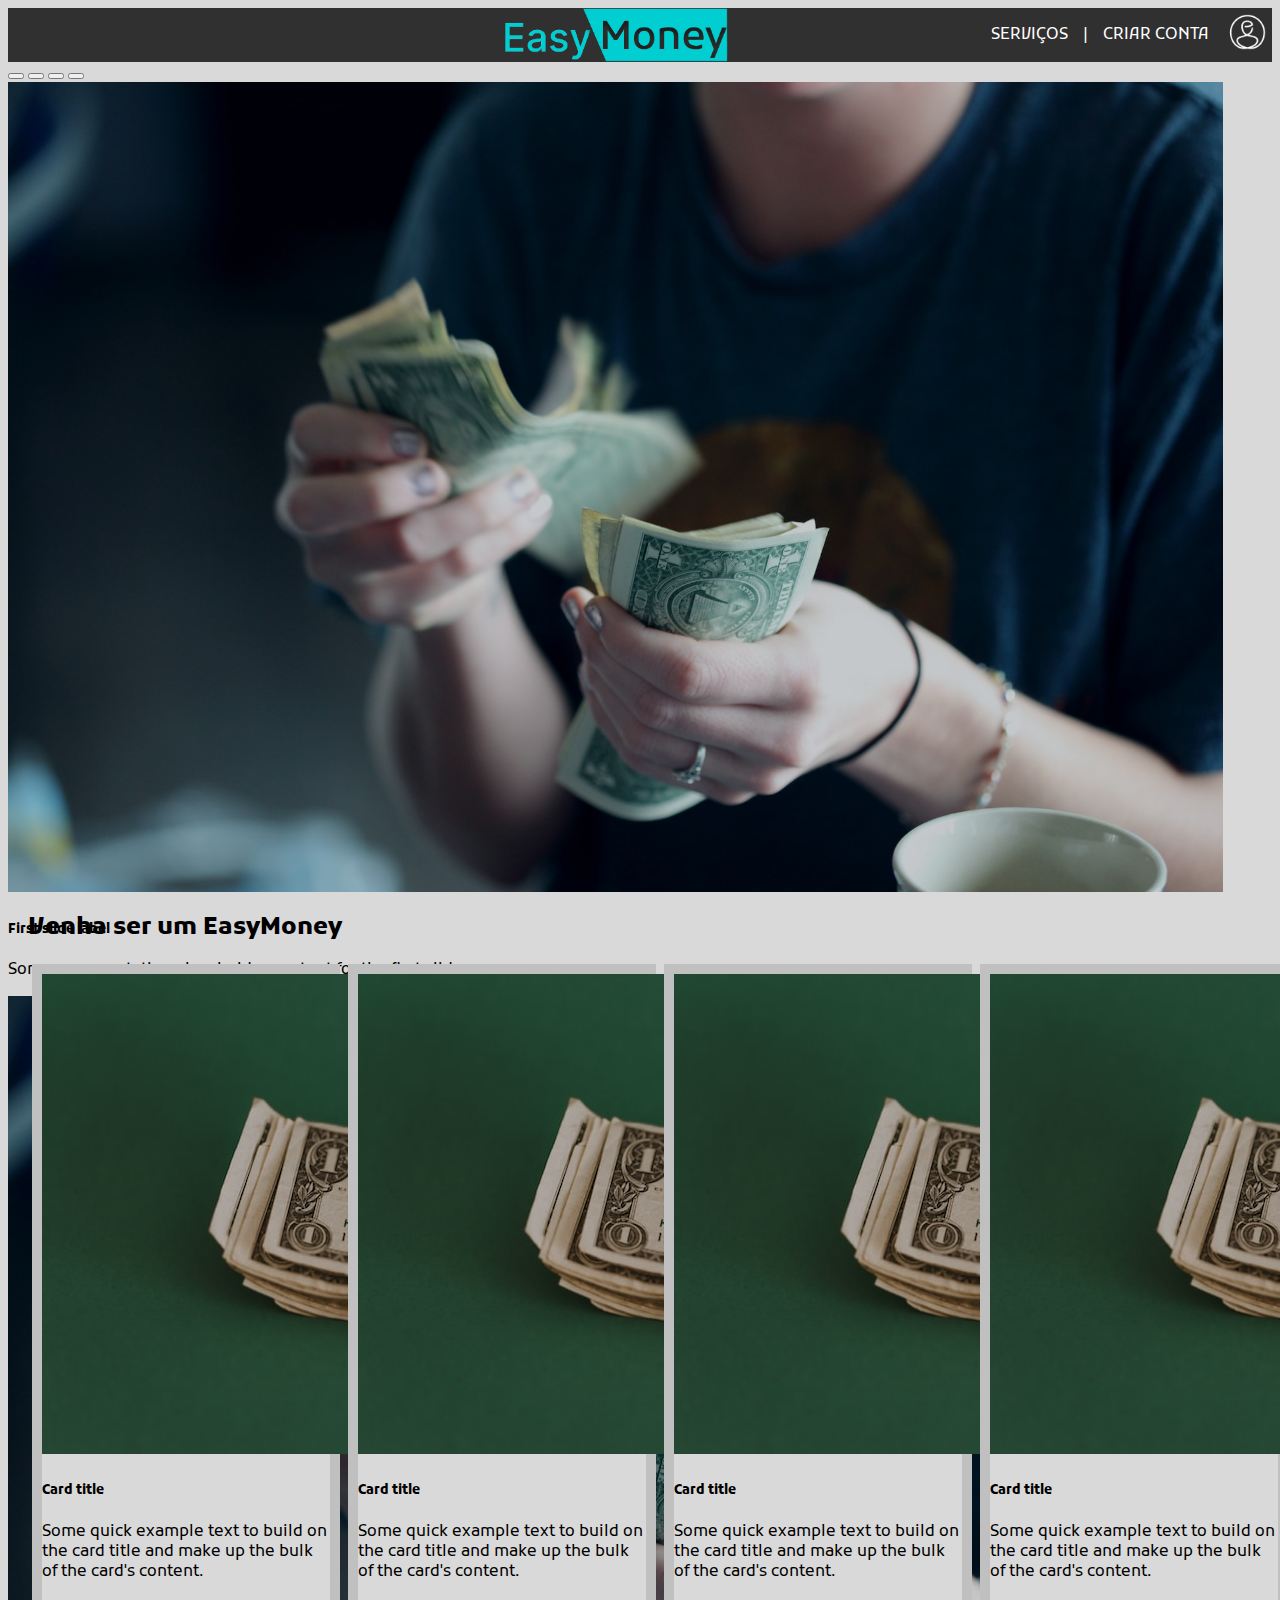
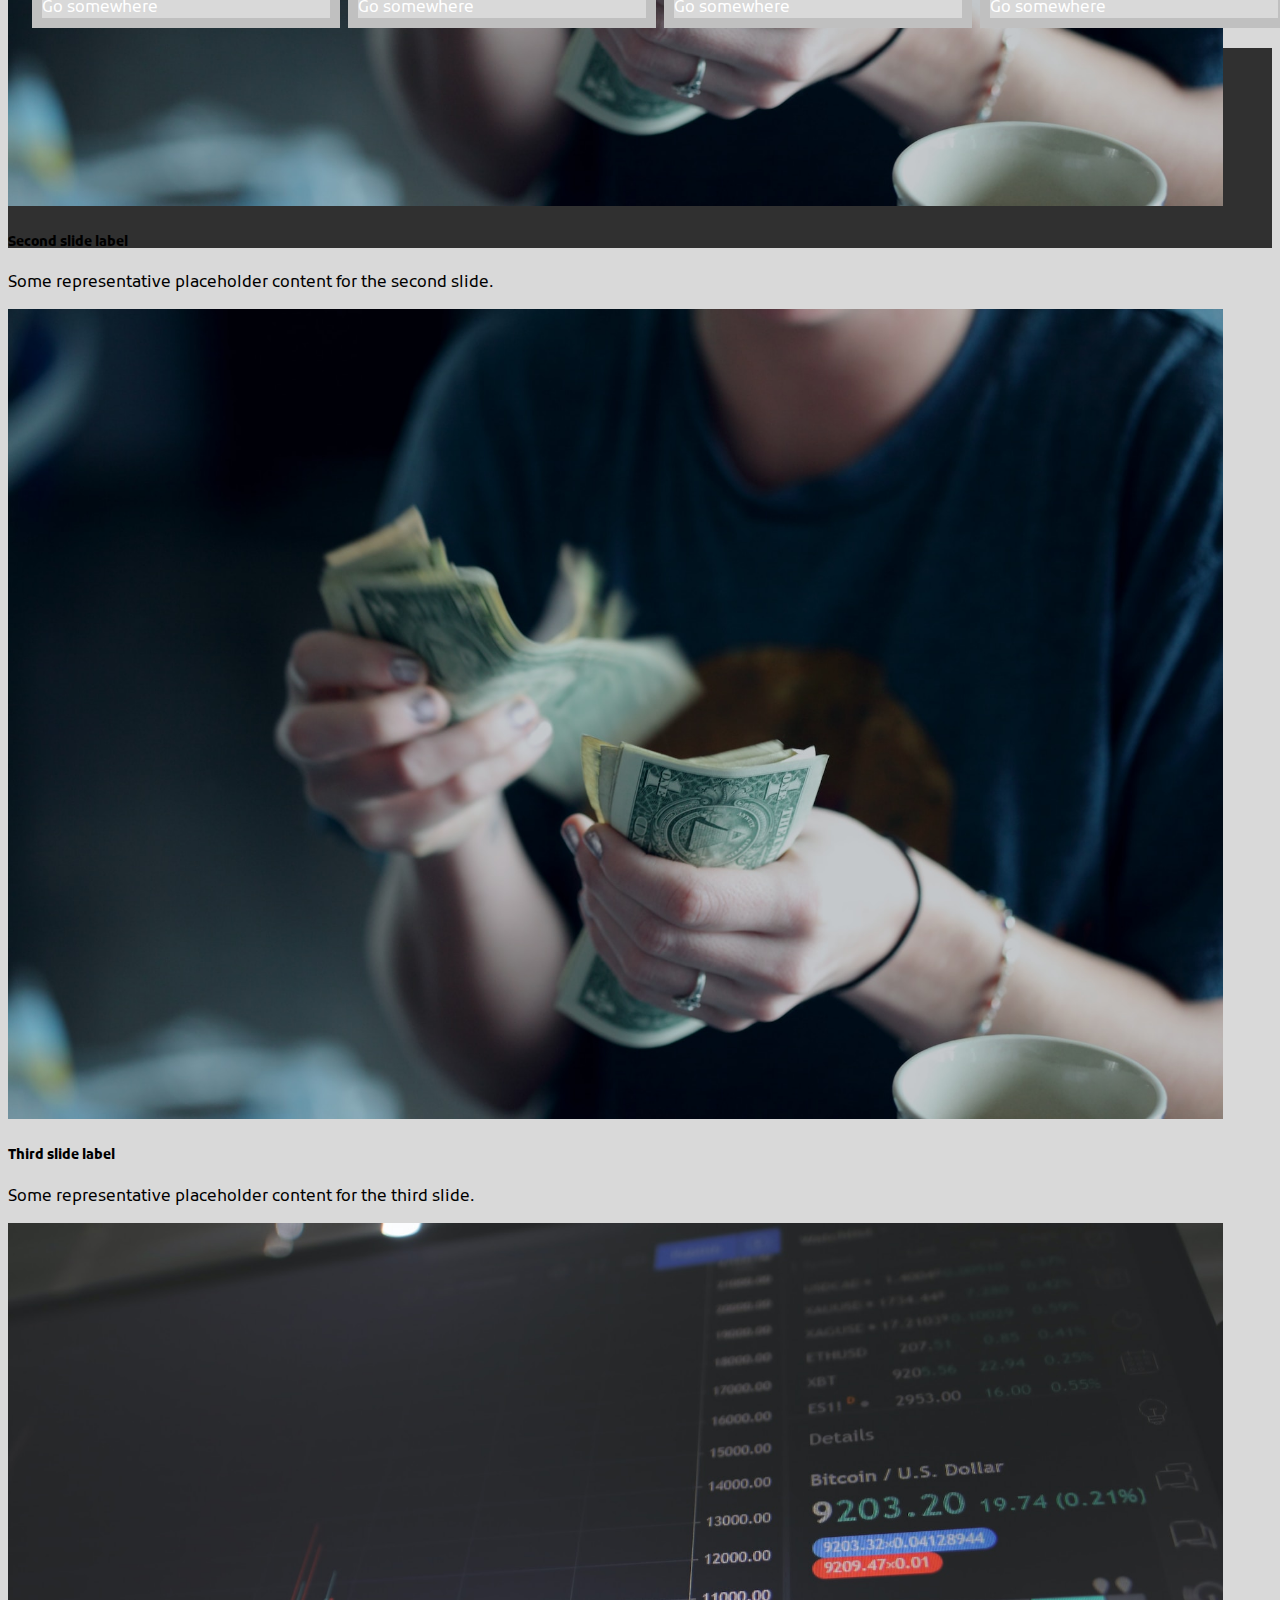
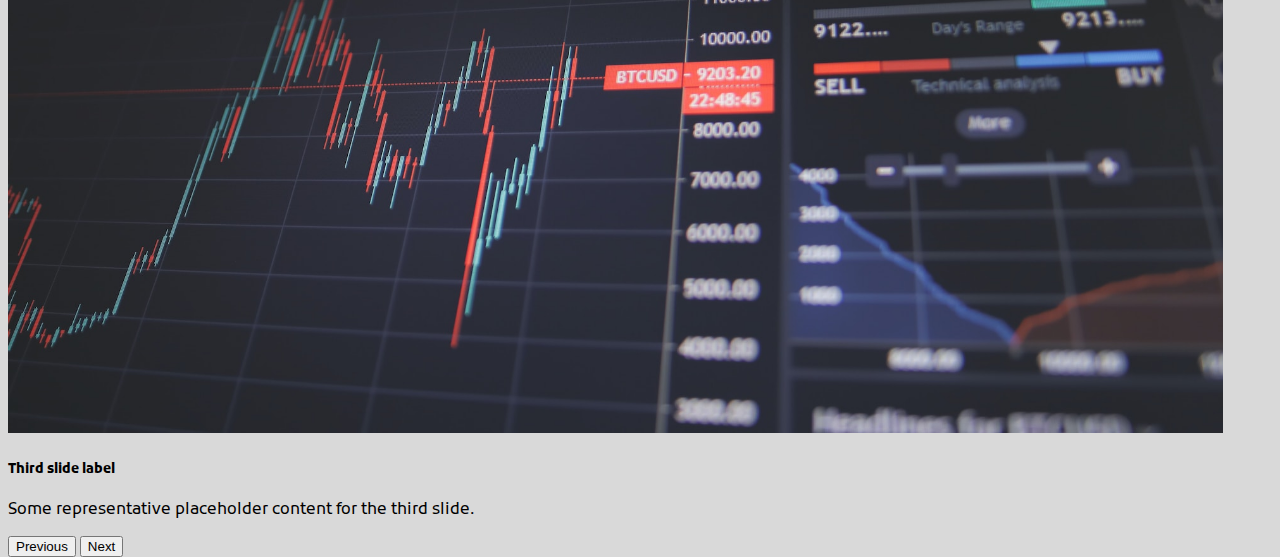
==== index.html @ 38d6bd71 "Iniciando projeto da Fintech EasyMoney" ====
<!DOCTYPE html>
<html lang="en">

<head>
    <meta charset="UTF-8" />
    <meta name="viewport" content="width=device-width, initial-scale=1.0" />
    <title>Easy Money</title>
    <!-- FAVICON -->
    <link rel="icon" type="image/x-icon" href="IMG/icones/favicon-easyMoney.png" />
    <!-- BOOTSTRAP -->
    <link href="https://cdn.jsdelivr.net/npm/bootstrap@5.3.0/dist/css/bootstrap.min.css" rel="stylesheet"
        integrity="sha384-9ndCyUaIbzAi2FUVXJi0CjmCapSmO7SnpJef0486qhLnuZ2cdeRhO02iuK6FUUVM" crossorigin="anonymous" />
    <script src="https://cdn.jsdelivr.net/npm/bootstrap@5.3.0/dist/js/bootstrap.bundle.min.js"
        integrity="sha384-geWF76RCwLtnZ8qwWowPQNguL3RmwHVBC9FhGdlKrxdiJJigb/j/68SIy3Te4Bkz"
        crossorigin="anonymous"></script>
    <!-- CSS -->
    <link rel="stylesheet" href="CSS/style.css" />
    <!-- FONT -->
    <link rel="preconnect" href="https://fonts.googleapis.com">
    <link rel="preconnect" href="https://fonts.gstatic.com" crossorigin>
    <link href="https://fonts.googleapis.com/css2?family=Kufam:wght@400;500;700&display=swap" rel="stylesheet">
</head>

<body>
    <header>
        <nav class="top-menu">
            <div class="container-fluid opcoesMenu">
                <div class="menu-logo">
                    <img src="IMG/logo-easyMoney.png" alt="Logo da Easy Money" class="img-logo-menu" />
                </div>

                <div class="servicos">
                    <a href="http://">SERVIÇOS</a>
                    <span class="span-menu">|</span>
                    <a href="http://">CRIAR CONTA</a>
                    <div class="perfil">
                        <img width="48" height="48" src="IMG/icones/icons8-usuário-homem-com-círculo-64 (1).png"
                            alt="user-male-circle" />
                    </div>
                </div>

                <!-- <a class="navbar-brand" href="#">Navbar</a> -->
            </div>
        </nav>
    </header>
    <section>
        <div class="carrossel">
            <div id="carouselExampleCaptions" class="carousel slide">
                <div class="carousel-indicators">
                    <button type="button" data-bs-target="#carouselExampleCaptions" data-bs-slide-to="0" class="active"
                        aria-current="true" aria-label="Slide 1"></button>
                    <button type="button" data-bs-target="#carouselExampleCaptions" data-bs-slide-to="1"
                        aria-label="Slide 2"></button>
                    <button type="button" data-bs-target="#carouselExampleCaptions" data-bs-slide-to="2"
                        aria-label="Slide 3"></button>
                    <button type="button" data-bs-target="#carouselExampleCaptions" data-bs-slide-to="3"
                        aria-label="Slide 4"></button>

                </div>
                <div class="carousel-inner">
                    <div class="carousel-item active">
                        <img src="IMG/carousel/earnings-carrossel.jpg" class="d-block w-100" alt="...">
                        <div class="carousel-caption d-none d-md-block">
                            <h5>First slide label</h5>
                            <p>Some representative placeholder content for the first slide.</p>
                        </div>
                    </div>
                    <div class="carousel-item">
                        <img src="IMG/carousel/earnings-carrossel.jpg" class="d-block w-100" alt="...">
                        <div class="carousel-caption d-none d-md-block">
                            <h5>Second slide label</h5>
                            <p>Some representative placeholder content for the second slide.</p>
                        </div>
                    </div>
                    <div class="carousel-item">
                        <img src="IMG/carousel/earnings-carrossel.jpg" class="d-block w-100" alt="...">
                        <div class="carousel-caption d-none d-md-block">
                            <h5>Third slide label</h5>
                            <p>Some representative placeholder content for the third slide.</p>
                        </div>
                    </div>
                    <div class="carousel-item">
                        <img src="IMG/carousel/invest-carrossel.jpg" class="d-block w-100" alt="...">
                        <div class="carousel-caption d-none d-md-block">
                            <h5>Third slide label</h5>
                            <p>Some representative placeholder content for the third slide.</p>
                        </div>
                    </div>
                </div>
                <button class="carousel-control-prev" type="button" data-bs-target="#carouselExampleCaptions"
                    data-bs-slide="prev">
                    <span class="carousel-control-prev-icon" aria-hidden="true"></span>
                    <span class="visually-hidden">Previous</span>
                </button>
                <button class="carousel-control-next" type="button" data-bs-target="#carouselExampleCaptions"
                    data-bs-slide="next">
                    <span class="carousel-control-next-icon" aria-hidden="true"></span>
                    <span class="visually-hidden">Next</span>
                </button>
            </div>
        </div>
    </section>
    <article>
        <div class="article">
            <div class="article-text">
                <h2>Venha ser um EasyMoney</h2>
            </div>

            <div class="cards">

                <div class="card" style="width: 18rem;">
                    <img src="IMG/dollar-alternative.jpg" class="card-img-top" alt="...">
                    <div class="card-body">
                        <h5 class="card-title">Card title</h5>
                        <p class="card-text">Some quick example text to build on the card title and make up the bulk of
                            the card's content.</p>
                        <a href="#" class="btn btn-primary">Go somewhere</a>
                    </div>
                </div>


                <div class="card" style="width: 18rem;">
                    <img src="IMG/dollar-alternative.jpg" class="card-img-top" alt="...">
                    <div class="card-body">
                        <h5 class="card-title">Card title</h5>
                        <p class="card-text">Some quick example text to build on the card title and make up the bulk of
                            the card's content.</p>
                        <a href="#" class="btn btn-primary">Go somewhere</a>
                    </div>
                </div>


                <div class="card" style="width: 18rem;">
                    <img src="IMG/dollar-alternative.jpg" class="card-img-top" alt="...">
                    <div class="card-body">
                        <h5 class="card-title">Card title</h5>
                        <p class="card-text">Some quick example text to build on the card title and make up the bulk of
                            the card's content.</p>
                        <a href="#" class="btn btn-primary">Go somewhere</a>
                    </div>
                </div>


                <div class="card" style="width: 18rem;">
                    <img src="IMG/dollar-alternative.jpg" class="card-img-top" alt="...">
                    <div class="card-body">
                        <h5 class="card-title">Card title</h5>
                        <p class="card-text">Some quick example text to build on the card title and make up the bulk of
                            the card's content.</p>
                        <a href="#" class="btn btn-primary">Go somewhere</a>
                    </div>
                </div>

            </div>






        </div>
    </article>
    <footer>
        <div class="footer">

        </div>
    </footer>
</body>

</html>
---- CSS/style.css ----
:root{
    --primary-color:#303030;
    --fonte-padrao: 'Kufam', sans-serif;
    --backgrond: #D9D9D9;
    --white: #fff;
    --secondary-color: #00CED1;

}
body{
    font-family: var(--fonte-padrao);
    background-color: var(--backgrond);
}
.span-menu{
    color: white;
}
.top-menu{
    background-color: var(--primary-color);
    display: flex;
    flex-direction: column;
    height: 10%;
}
.opcoesMenu{
    display: flex;
    justify-content:center;
    width: 100%;
}
.menu-logo{
    display: flex;
    justify-content:end;

    width: 60%;
}
.img-logo-menu{
    width: 30%;
    margin-right: 5%;
}

.servicos{
    display: flex;
    font-family: var(--fonte-padrao);
    justify-content:end;
    align-items: center;
    width: 40%;
    gap: 15px;
}

a:link{
    text-decoration:none ;
    color: var(--white);
}
a:hover{
    color:var(--secondary-color) ;
}

.carrossel{
    /* border: 5px dotted #00CED1; */
    height: 90vh;
    width: 100%;
    margin: auto;
}
.carrossel img{
    height: 90vh;
}
.article{
    /* border: 5px dotted var(--primary-color); */
    display: flex;
    flex-direction: column;
    justify-content: space-around;
    padding: 20px;
    width: 100%;

   
}
/* .article-text{
    font-family: var(--fonte-padrao);
} */

.cards{
    display: flex;
    flex-direction: row;
    justify-content: space-around;
}


.card{
    background-color: var(--backgrond);
    border: 10px solid #c0c0c0;
}
.footer{
    display: flex;
    width: 100%;
    height: 200px;
    background-color: var(--primary-color);
}
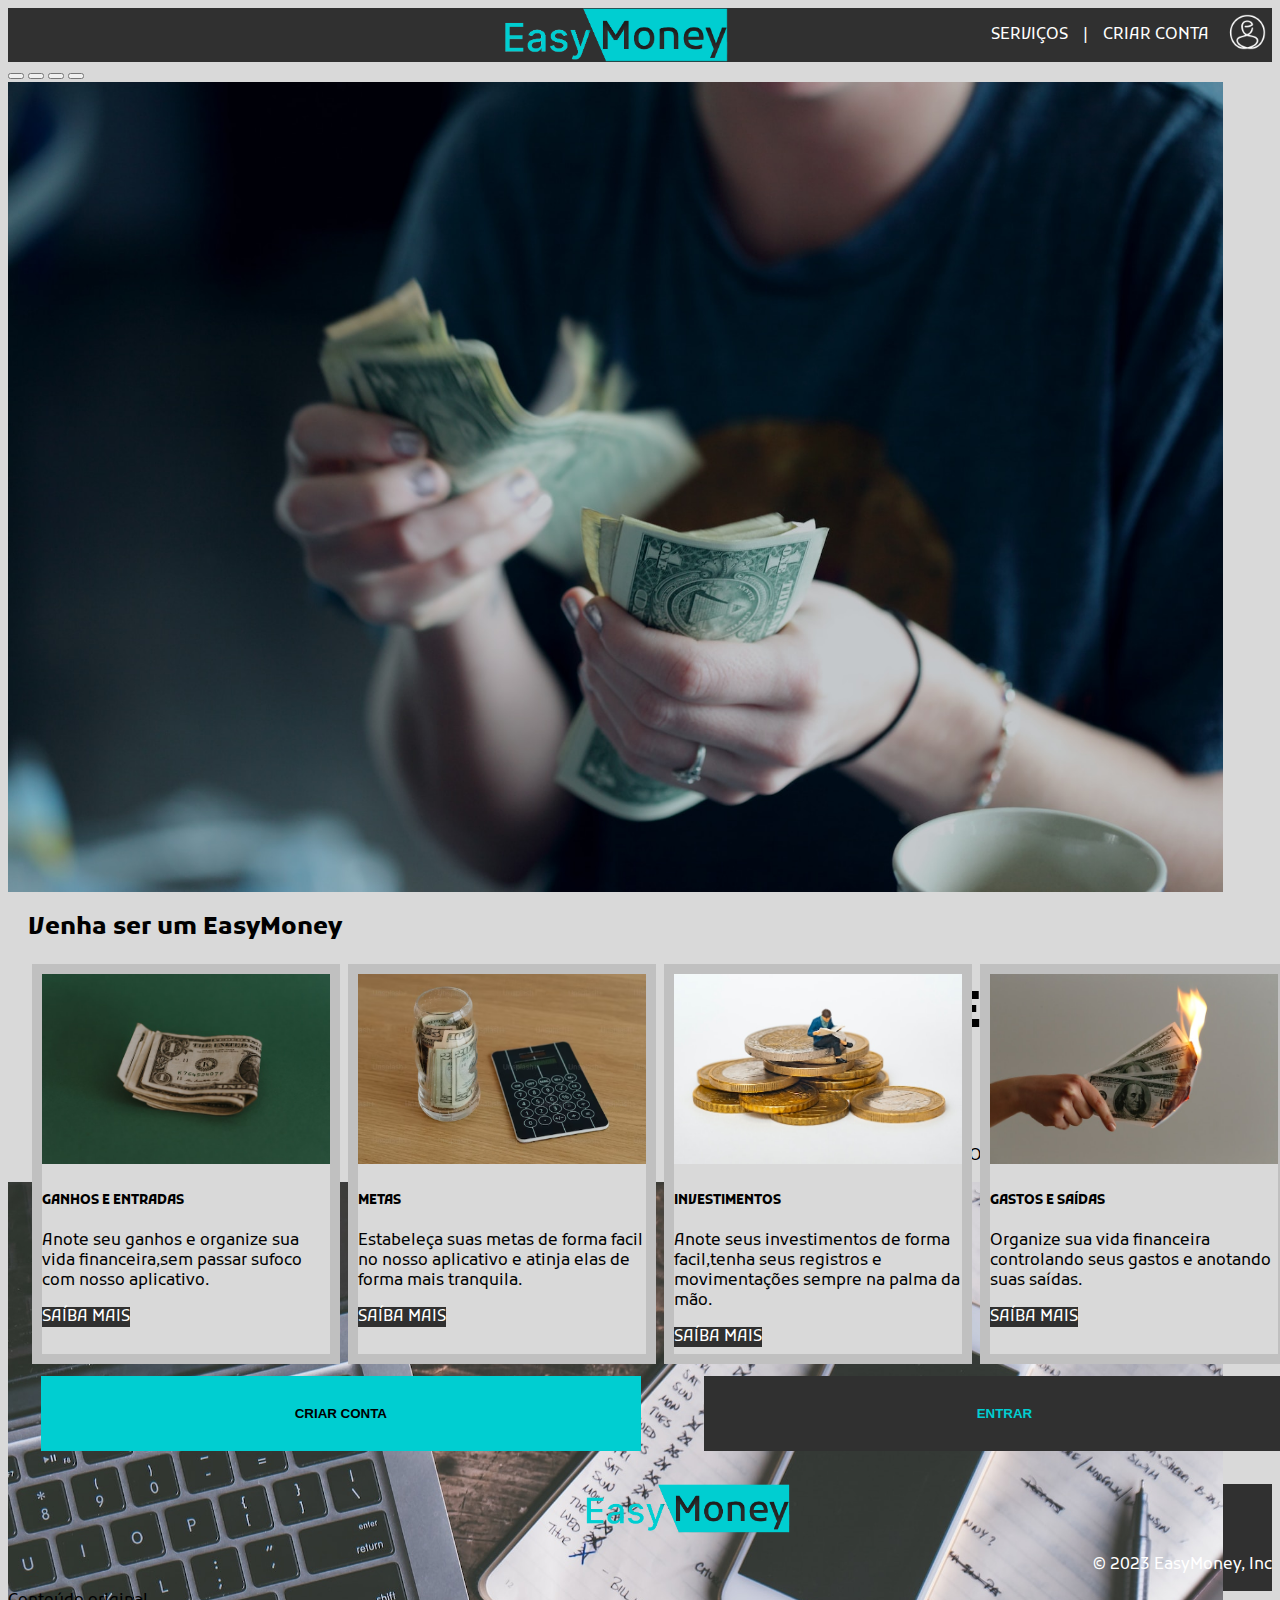
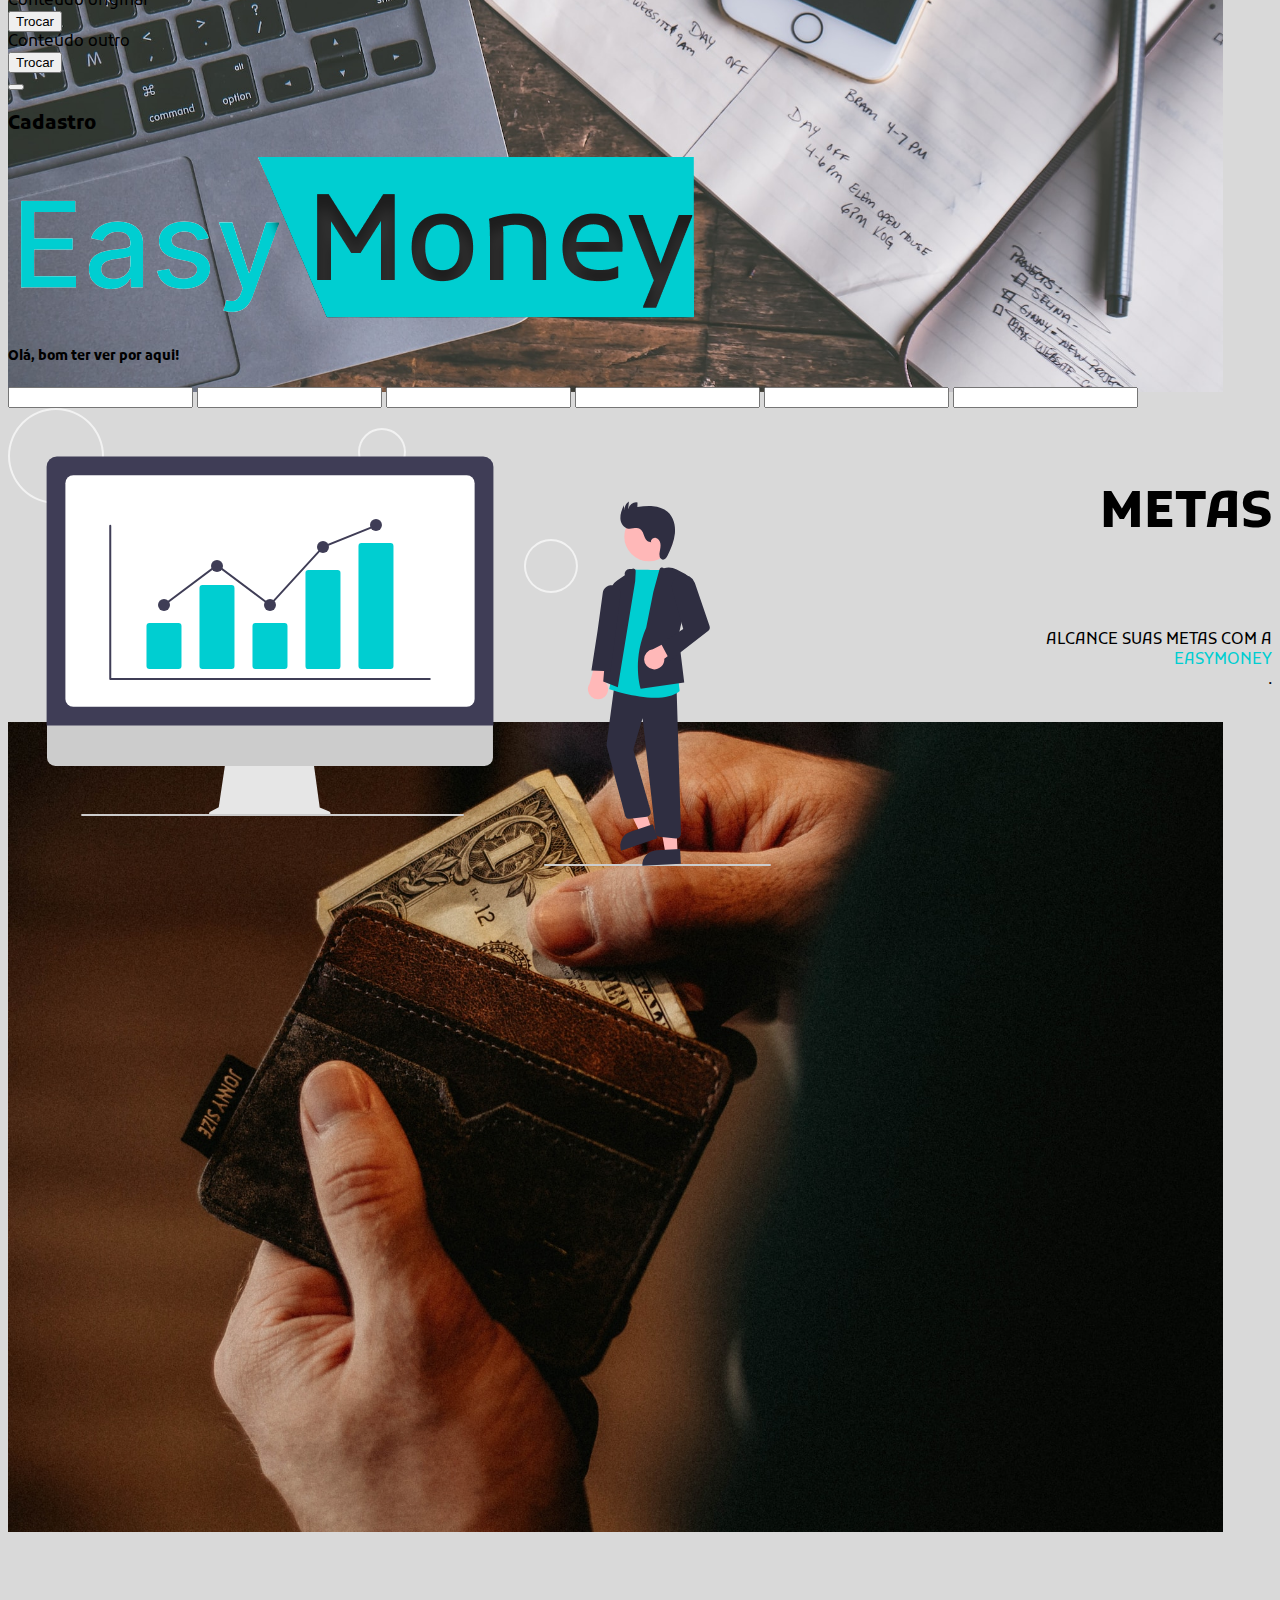
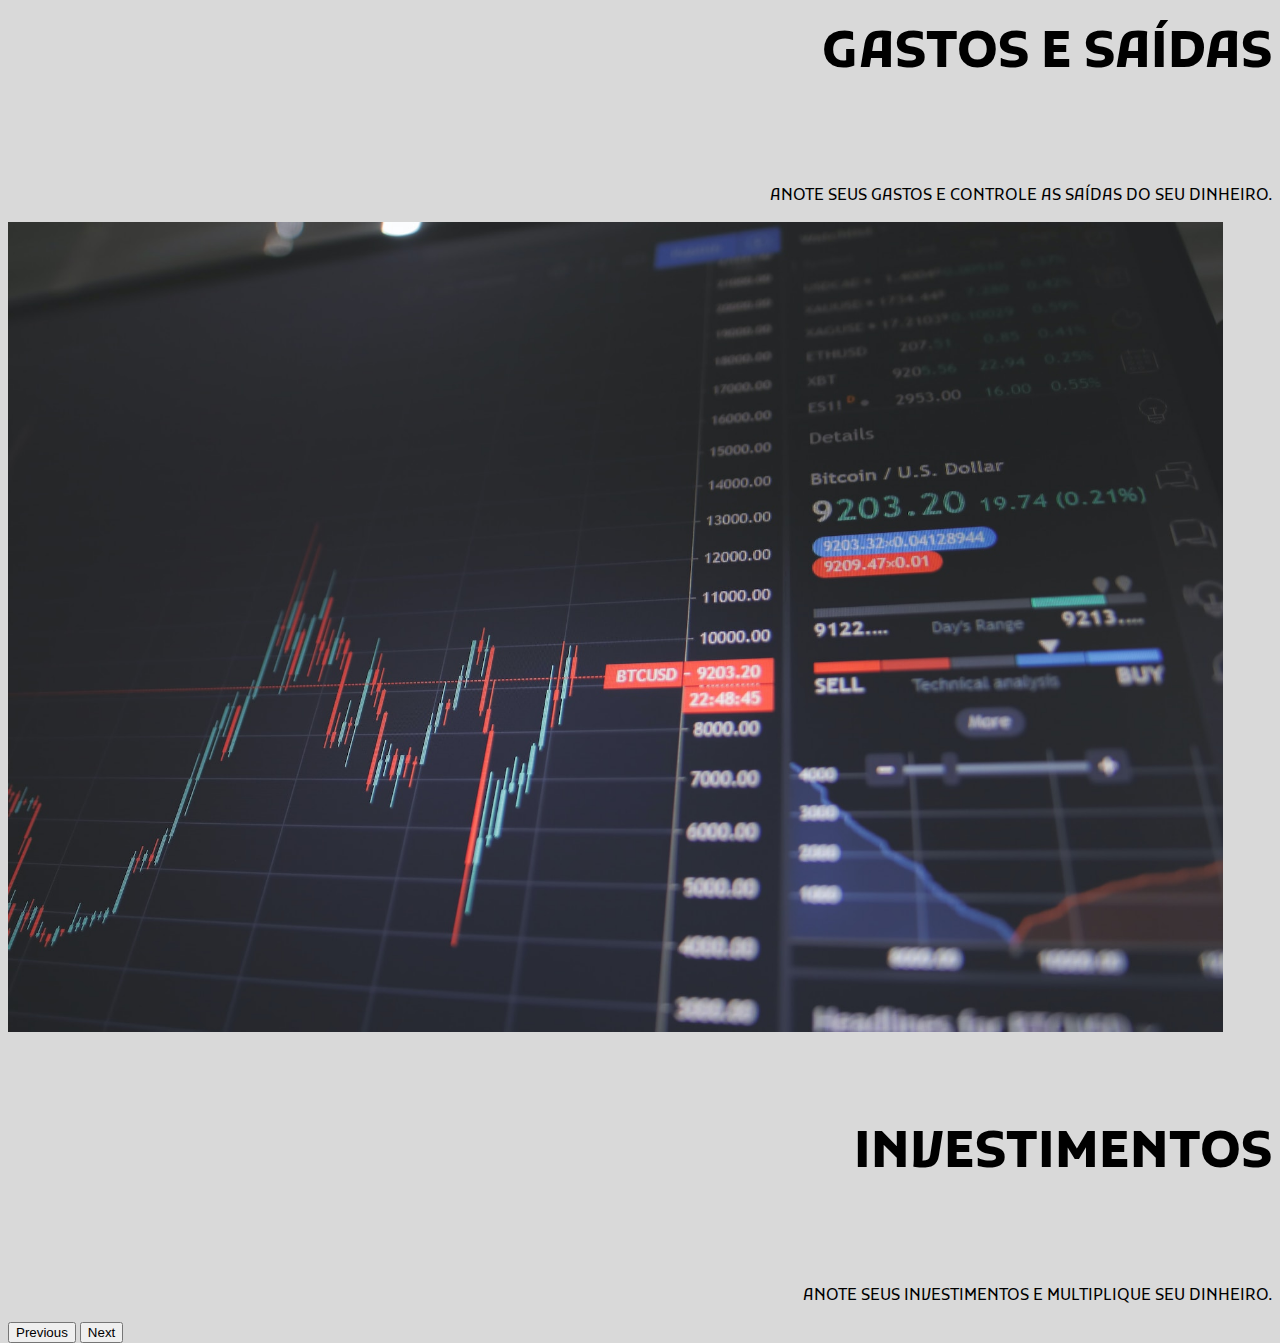
==== commit 54f09efe: "Finalizando paginas, aplicando CSS e Iniciando o JS" ====
--- a/index.html
+++ b/index.html
@@ -1,170 +1,239 @@
 <!DOCTYPE html>
 <html lang="en">
 
-<head>
-    <meta charset="UTF-8" />
-    <meta name="viewport" content="width=device-width, initial-scale=1.0" />
-    <title>Easy Money</title>
-    <!-- FAVICON -->
-    <link rel="icon" type="image/x-icon" href="IMG/icones/favicon-easyMoney.png" />
-    <!-- BOOTSTRAP -->
-    <link href="https://cdn.jsdelivr.net/npm/bootstrap@5.3.0/dist/css/bootstrap.min.css" rel="stylesheet"
-        integrity="sha384-9ndCyUaIbzAi2FUVXJi0CjmCapSmO7SnpJef0486qhLnuZ2cdeRhO02iuK6FUUVM" crossorigin="anonymous" />
-    <script src="https://cdn.jsdelivr.net/npm/bootstrap@5.3.0/dist/js/bootstrap.bundle.min.js"
-        integrity="sha384-geWF76RCwLtnZ8qwWowPQNguL3RmwHVBC9FhGdlKrxdiJJigb/j/68SIy3Te4Bkz"
-        crossorigin="anonymous"></script>
-    <!-- CSS -->
-    <link rel="stylesheet" href="CSS/style.css" />
-    <!-- FONT -->
-    <link rel="preconnect" href="https://fonts.googleapis.com">
-    <link rel="preconnect" href="https://fonts.gstatic.com" crossorigin>
-    <link href="https://fonts.googleapis.com/css2?family=Kufam:wght@400;500;700&display=swap" rel="stylesheet">
-</head>
-
-<body>
-    <header>
-        <nav class="top-menu">
-            <div class="container-fluid opcoesMenu">
-                <div class="menu-logo">
-                    <img src="IMG/logo-easyMoney.png" alt="Logo da Easy Money" class="img-logo-menu" />
-                </div>
-
-                <div class="servicos">
-                    <a href="http://">SERVIÇOS</a>
-                    <span class="span-menu">|</span>
-                    <a href="http://">CRIAR CONTA</a>
-                    <div class="perfil">
-                        <img width="48" height="48" src="IMG/icones/icons8-usuário-homem-com-círculo-64 (1).png"
-                            alt="user-male-circle" />
-                    </div>
-                </div>
-
-                <!-- <a class="navbar-brand" href="#">Navbar</a> -->
-            </div>
-        </nav>
-    </header>
-    <section>
-        <div class="carrossel">
-            <div id="carouselExampleCaptions" class="carousel slide">
-                <div class="carousel-indicators">
-                    <button type="button" data-bs-target="#carouselExampleCaptions" data-bs-slide-to="0" class="active"
-                        aria-current="true" aria-label="Slide 1"></button>
-                    <button type="button" data-bs-target="#carouselExampleCaptions" data-bs-slide-to="1"
-                        aria-label="Slide 2"></button>
-                    <button type="button" data-bs-target="#carouselExampleCaptions" data-bs-slide-to="2"
-                        aria-label="Slide 3"></button>
-                    <button type="button" data-bs-target="#carouselExampleCaptions" data-bs-slide-to="3"
-                        aria-label="Slide 4"></button>
-
-                </div>
-                <div class="carousel-inner">
-                    <div class="carousel-item active">
-                        <img src="IMG/carousel/earnings-carrossel.jpg" class="d-block w-100" alt="...">
-                        <div class="carousel-caption d-none d-md-block">
-                            <h5>First slide label</h5>
-                            <p>Some representative placeholder content for the first slide.</p>
-                        </div>
-                    </div>
-                    <div class="carousel-item">
-                        <img src="IMG/carousel/earnings-carrossel.jpg" class="d-block w-100" alt="...">
-                        <div class="carousel-caption d-none d-md-block">
-                            <h5>Second slide label</h5>
-                            <p>Some representative placeholder content for the second slide.</p>
-                        </div>
-                    </div>
-                    <div class="carousel-item">
-                        <img src="IMG/carousel/earnings-carrossel.jpg" class="d-block w-100" alt="...">
-                        <div class="carousel-caption d-none d-md-block">
-                            <h5>Third slide label</h5>
-                            <p>Some representative placeholder content for the third slide.</p>
-                        </div>
-                    </div>
-                    <div class="carousel-item">
-                        <img src="IMG/carousel/invest-carrossel.jpg" class="d-block w-100" alt="...">
-                        <div class="carousel-caption d-none d-md-block">
-                            <h5>Third slide label</h5>
-                            <p>Some representative placeholder content for the third slide.</p>
-                        </div>
-                    </div>
-                </div>
-                <button class="carousel-control-prev" type="button" data-bs-target="#carouselExampleCaptions"
-                    data-bs-slide="prev">
-                    <span class="carousel-control-prev-icon" aria-hidden="true"></span>
-                    <span class="visually-hidden">Previous</span>
-                </button>
-                <button class="carousel-control-next" type="button" data-bs-target="#carouselExampleCaptions"
-                    data-bs-slide="next">
-                    <span class="carousel-control-next-icon" aria-hidden="true"></span>
-                    <span class="visually-hidden">Next</span>
-                </button>
+    <head>
+        <meta charset="UTF-8" />
+        <meta name="viewport" content="width=device-width, initial-scale=1.0" />
+        <title>Easy Money</title>
+        <!-- FAVICON -->
+        <link rel="icon" type="image/x-icon" href="IMG/icones/favicon-easyMoney.png" />
+        <!-- BOOTSTRAP -->
+        <link href="https://cdn.jsdelivr.net/npm/bootstrap@5.3.0/dist/css/bootstrap.min.css" rel="stylesheet"
+            integrity="sha384-9ndCyUaIbzAi2FUVXJi0CjmCapSmO7SnpJef0486qhLnuZ2cdeRhO02iuK6FUUVM" crossorigin="anonymous" />
+        <script src="https://cdn.jsdelivr.net/npm/bootstrap@5.3.0/dist/js/bootstrap.bundle.min.js"
+            integrity="sha384-geWF76RCwLtnZ8qwWowPQNguL3RmwHVBC9FhGdlKrxdiJJigb/j/68SIy3Te4Bkz"
+            crossorigin="anonymous"></script>
+        <!-- CSS -->
+        <link rel="stylesheet" href="CSS/style.css" />
+        <!-- JS -->
+        <script src="JS/index.js"></script>
+        <!-- FONT -->
+        <link rel="preconnect" href="https://fonts.googleapis.com">
+        <link rel="preconnect" href="https://fonts.gstatic.com" crossorigin>
+        <link href="https://fonts.googleapis.com/css2?family=Kufam:wght@400;500;700&display=swap" rel="stylesheet">
+       
+    </head>
+
+    <body>
+        <header>
+            <nav class="top-menu">
+                <div class="container-fluid opcoesMenu">
+                    <div class="menu-logo">
+                        <img src="IMG/logo-easyMoney.png" alt="Logo da Easy Money" class="img-logo-menu" />
+                    </div>
+
+
+                    <!-- <button onclick="toggleMenu()">Abrir Menu</button> -->
+
+                    <div class="servicos">
+                        <a href="#servicos">SERVIÇOS</a>
+                        <span class="span-menu">|</span>
+                        <a href="..." data-bs-toggle="modal" data-bs-target="#staticBackdrop">CRIAR CONTA</a>
+                        <div class="perfil">
+                            <img width="48" height="48" src="IMG/icones/icons8-usuário-homem-com-círculo-64 (1).png"
+                                alt="user-male-circle" />
+                        </div>
+                    </div>
+                </div>
+            </nav>
+      
+        </header>
+       <!-- menu toggle  -->
+            <!-- <div id="menu" class="menu">
+                <ul>
+                <li><a href="#">Item 1</a></li>
+                <li><a href="#">Item 2</a></li>
+                <li><a href="#">Item 3</a></li>
+                </ul>
+            </div>
+        -->
+        <section>
+            <div class="carrossel">
+                <div id="carouselExampleCaptions" class="carousel slide">
+                    <div class="carousel-indicators">
+                        <button type="button" data-bs-target="#carouselExampleCaptions" data-bs-slide-to="0" class="active"
+                            aria-current="true" aria-label="Slide 1"></button>
+                        <button type="button" data-bs-target="#carouselExampleCaptions" data-bs-slide-to="1"
+                            aria-label="Slide 2"></button>
+                        <button type="button" data-bs-target="#carouselExampleCaptions" data-bs-slide-to="2"
+                            aria-label="Slide 3"></button>
+                        <button type="button" data-bs-target="#carouselExampleCaptions" data-bs-slide-to="3"
+                            aria-label="Slide 4"></button>
+
+                    </div>
+                    <div class="carousel-inner">
+                        <div class="carousel-item active">
+                            <img src="IMG/carousel/earnings-carrossel.jpg" class="d-block w-100" alt="...">
+                            <div class="carousel-caption d-none d-md-block info-carrossel">
+                                <h5>GANHOS E ENTRADAS</h5>
+                                <p>ANOTE SEUS GANHOS E ORGANIZE SUA VIDA FINANCEIRA.</p>
+                            </div>
+                        </div>
+                        <div class="carousel-item">
+                            <img src="IMG/carousel/task-carrossel.jpg" class="d-block w-100" alt="...">
+                            <div class="carousel-caption d-none d-md-block info-carrossel">
+                                <h5>METAS</h5>
+                                ALCANCE SUAS METAS COM A <span>EASYMONEY</span>.</p>
+                            </div>
+                        </div>
+                        <div class="carousel-item">
+                            <img src="IMG/carousel/spending-carrossel.jpg" class="d-block w-100" alt="...">
+                            <div class="carousel-caption d-none d-md-block info-carrossel">
+                                <h5>GASTOS E SAÍDAS</h5>
+                                <p>ANOTE SEUS GASTOS E CONTROLE AS SAÍDAS DO SEU DINHEIRO.</p>
+                            </div>
+                        </div>
+                        <div class="carousel-item">
+                            <img src="IMG/carousel/invest-carrossel.jpg" class="d-block w-100" alt="...">
+                            <div class="carousel-caption d-none d-md-block info-carrossel">
+                                <h5>INVESTIMENTOS</h5>
+                                <p>ANOTE SEUS INVESTIMENTOS E MULTIPLIQUE SEU DINHEIRO.</p>
+                            </div>
+                        </div>
+                    </div>
+                    <button class="carousel-control-prev" type="button" data-bs-target="#carouselExampleCaptions"
+                        data-bs-slide="prev">
+                        <span class="carousel-control-prev-icon" aria-hidden="true"></span>
+                        <span class="visually-hidden">Previous</span>
+                    </button>
+                    <button class="carousel-control-next" type="button" data-bs-target="#carouselExampleCaptions"
+                        data-bs-slide="next">
+                        <span class="carousel-control-next-icon" aria-hidden="true"></span>
+                        <span class="visually-hidden">Next</span>
+                    </button>
+                </div>
+            </div>
+        </section>
+        <article>
+            <div class="article" id="servicos">
+                <div class="article-text">
+                    <h2>Venha ser um EasyMoney</h2>
+                </div>
+
+                <div class="cards">
+
+                    <div class="card" style="width: 18rem;">
+                        <img src="IMG/dollar-alternative.jpg" class="card-img-top" alt="...">
+                        <div class="card-body">
+                            <h5 class="card-title">GANHOS E ENTRADAS</h5>
+                            <p class="card-text">Anote seu ganhos e organize sua vida financeira,sem passar sufoco com nosso aplicativo.</p>
+                            <a href="#" class="btn btn-saiba">SAÍBA MAIS</a>
+                        </div>
+                    </div>
+                    <div class="card" style="width: 18rem;">
+                        <img src="IMG/task-alternative.png" class="card-img-top" alt="...">
+                        <div class="card-body">
+                            <h5 class="card-title">METAS</h5>
+                            <p class="card-text">Estabeleça suas metas de forma facil no nosso aplicativo e atinja elas de forma mais tranquila.</p>
+                            <a href="#" class="btn btn-saiba">SAÍBA MAIS</a>
+                        </div>
+                    </div>
+                    <div class="card" style="width: 18rem;">
+                        <img src="IMG/invest-alternative.jpg" class="card-img-top" alt="...">
+                        <div class="card-body">
+                            <h5 class="card-title">INVESTIMENTOS</h5>
+                            <p class="card-text">Anote seus investimentos de forma facil,tenha seus registros e movimentações sempre na palma da mão.</p>
+                            <a href="#" class="btn btn-saiba">SAÍBA MAIS</a>
+                        </div>
+                    </div>
+                    <div class="card" style="width: 18rem;">
+                        <img src="IMG/fire-dollar-alternative.jpg" class="card-img-top" alt="...">
+                        <div class="card-body">
+                            <h5 class="card-title">GASTOS E SAÍDAS</h5>
+                            <p class="card-text">Organize sua vida financeira controlando seus gastos e anotando suas saídas.</p>
+                            <a href="#" class="btn btn-saiba">SAÍBA MAIS</a>
+                        </div>
+                    </div>
+                </div>
+                <div class="login-cadastro">
+                    <button type="button" class="criar-conta-article" >
+                        <div >
+                            <h4>CRIAR CONTA</h4>
+                        </div>
+                    </button>
+                    <button type="button" class="entrar-article">
+                        <div>
+                            <h4>ENTRAR</h4>
+                        </div>
+                    </button>
+                </div>
+            </div>
+        </article>
+        <footer>
+            <div class="footer">
+                
+                <div class="footer-logo">
+                    <img src="IMG/logo-easyMoney.png" alt="">
+                </div>
+                <div class="licenca">
+                    <p>© 2023 EasyMoney, Inc</p>
+                </div>
+
+                
+            </div>
+        </footer>
+        <div id="item">Conteúdo original</div>
+        <button onclick="trocarItem()">Trocar</button>
+        <div id="item">Conteúdo outro</div>
+        <button onclick="voltarItem()">Trocar</button>
+
+    <!-- Modal -->
+    <div class="modal fade" id="staticBackdrop" data-bs-backdrop="static" data-bs-keyboard="false" tabindex="-1" aria-labelledby="staticBackdropLabel" aria-hidden="true">
+        <div class="modal-dialog">
+            <div class="modal-content">
+                <div class="close-modal">
+                    <button type="button" class="btn-close" data-bs-dismiss="modal" aria-label="Close"></button>
+
+                </div>
+                <div class="modal-criar-conta">
+
+                    <div class="input-conta">
+                        <div class="logo-modal">
+                            <h3>Cadastro</h3>
+                            <img src="IMG/logo-easyMoney.png" alt="">
+                                <br>
+                            <h5>Olá, bom ter ver por aqui!</h5>
+                        </div>
+                        <div class="input-modal">
+                            <input type="text">
+                            <input type="text">
+                            <input type="text">
+                            <input type="text">
+                            <input type="text">
+                            <input type="text">
+                        </div>
+                        <div class="redes-sociais">
+                            <div class="icone-rede"></div>
+                            <div class="icone-rede"></div>
+                            <div class="icone-rede"></div>
+                        </div>
+                    </div>
+
+                    <div class="img-criar-conta">
+                        <img src="IMG/ilustracoes/undraw_finance_re_gnv2 (1).svg" alt="">
+                    </div>
+
+                 
+
+
+
+                </div>
             </div>
         </div>
-    </section>
-    <article>
-        <div class="article">
-            <div class="article-text">
-                <h2>Venha ser um EasyMoney</h2>
-            </div>
-
-            <div class="cards">
-
-                <div class="card" style="width: 18rem;">
-                    <img src="IMG/dollar-alternative.jpg" class="card-img-top" alt="...">
-                    <div class="card-body">
-                        <h5 class="card-title">Card title</h5>
-                        <p class="card-text">Some quick example text to build on the card title and make up the bulk of
-                            the card's content.</p>
-                        <a href="#" class="btn btn-primary">Go somewhere</a>
-                    </div>
-                </div>
-
-
-                <div class="card" style="width: 18rem;">
-                    <img src="IMG/dollar-alternative.jpg" class="card-img-top" alt="...">
-                    <div class="card-body">
-                        <h5 class="card-title">Card title</h5>
-                        <p class="card-text">Some quick example text to build on the card title and make up the bulk of
-                            the card's content.</p>
-                        <a href="#" class="btn btn-primary">Go somewhere</a>
-                    </div>
-                </div>
-
-
-                <div class="card" style="width: 18rem;">
-                    <img src="IMG/dollar-alternative.jpg" class="card-img-top" alt="...">
-                    <div class="card-body">
-                        <h5 class="card-title">Card title</h5>
-                        <p class="card-text">Some quick example text to build on the card title and make up the bulk of
-                            the card's content.</p>
-                        <a href="#" class="btn btn-primary">Go somewhere</a>
-                    </div>
-                </div>
-
-
-                <div class="card" style="width: 18rem;">
-                    <img src="IMG/dollar-alternative.jpg" class="card-img-top" alt="...">
-                    <div class="card-body">
-                        <h5 class="card-title">Card title</h5>
-                        <p class="card-text">Some quick example text to build on the card title and make up the bulk of
-                            the card's content.</p>
-                        <a href="#" class="btn btn-primary">Go somewhere</a>
-                    </div>
-                </div>
-
-            </div>
-
-
-
-
-
-
-        </div>
-    </article>
-    <footer>
-        <div class="footer">
-
-        </div>
-    </footer>
-</body>
-
+    </div>
+
+
+
+
+    </body>
 </html>--- a/CSS/style.css
+++ b/CSS/style.css
@@ -4,7 +4,7 @@
     --fonte-padrao: 'Kufam', sans-serif;
     --backgrond: #D9D9D9;
     --white: #fff;
-    --secondary-color: #00CED1;
+    --secundary-color: #00CED1;
 
 }
 body{
@@ -18,6 +18,7 @@
     background-color: var(--primary-color);
     display: flex;
     flex-direction: column;
+    flex:auto;
     height: 10%;
 }
 .opcoesMenu{
@@ -28,7 +29,7 @@
 .menu-logo{
     display: flex;
     justify-content:end;
-
+    height: auto;
     width: 60%;
 }
 .img-logo-menu{
@@ -44,6 +45,9 @@
     width: 40%;
     gap: 15px;
 }
+.servicos a:hover{
+    color: var(--secundary-color);
+}
 
 a:link{
     text-decoration:none ;
@@ -52,7 +56,12 @@
 a:hover{
     color:var(--secondary-color) ;
 }
-
+a:visited {
+    color: var(--white);
+  }
+a:active {
+   color:var(--white);
+}
 .carrossel{
     /* border: 5px dotted #00CED1; */
     height: 90vh;
@@ -62,6 +71,19 @@
 .carrossel img{
     height: 90vh;
 }
+
+.info-carrossel{
+    display: flex;
+    flex-direction: column;
+    text-align: right;    
+}
+.info-carrossel h5{
+    font-size: 50px;
+}
+.info-carrossel span{
+    color: var(--secundary-color);
+}
+
 .article{
     /* border: 5px dotted var(--primary-color); */
     display: flex;
@@ -76,20 +98,90 @@
     font-family: var(--fonte-padrao);
 } */
 
-.cards{
+article .cards{
     display: flex;
     flex-direction: row;
     justify-content: space-around;
 }
-
-
-.card{
+article .card img{
+    height: 50%;
+    width: 100%;
+}
+article .card{
     background-color: var(--backgrond);
     border: 10px solid #c0c0c0;
 }
+.btn-saiba{
+    background-color: var(--primary-color);
+    color: var(--white);
+}
+.btn-saiba:hover{
+    background-color: var(--backgrond);
+    border-color: var(--primary-color);
+}
+.menu {
+    height: 0;
+    overflow: hidden;
+    transition: height 0.3s ease;
+  }
+  .menu.aberto {
+    height: 200px;
+    position: absolute;
+    border: 5px dotted var(--primary-color);
+    z-index: 1;
+    display: flex;
+    flex-direction: row;
+    width: 100%;
+    justify-content: end;
+
+  }
+
+article .login-cadastro{
+    /* border: 5px dotted var(--primary-color); */
+    display: flex;
+    flex-direction: row;
+    width: 100%;
+    height: 75px;
+    gap: 5%;
+    padding: 1%;
+}
+article .criar-conta-article{
+    /* border: 5px dotted var(--secondary-color); */
+    width: 50%;
+    text-align: center;
+    background-color: var(--secundary-color);
+    /* padding: 1%; */
+    justify-content: baseline;
+    align-items: center;
+    border: none;
+}
+article .criar-conta-article:hover{
+    color: var(--white);
+}
+article .entrar-article{
+    /* border: 5px dotted var(--secondary-color); */
+    width: 50%;
+    text-align: center;
+    color: var(--secundary-color);
+    background-color: var(--primary-color);
+    /* padding: 0.3%; */
+    justify-content: baseline;
+    align-items: center;
+    border: none;
+}
+article .entrar-article:hover{
+    color: var(--white);
+}
 .footer{
     display: flex;
+    flex-direction: column;
+    align-items: end;
     width: 100%;
-    height: 200px;
+    height: 10%;
     background-color: var(--primary-color);
+    color: var(--white);
 }
+.footer img{
+    width: 30%;
+    margin-right: 5%;
+}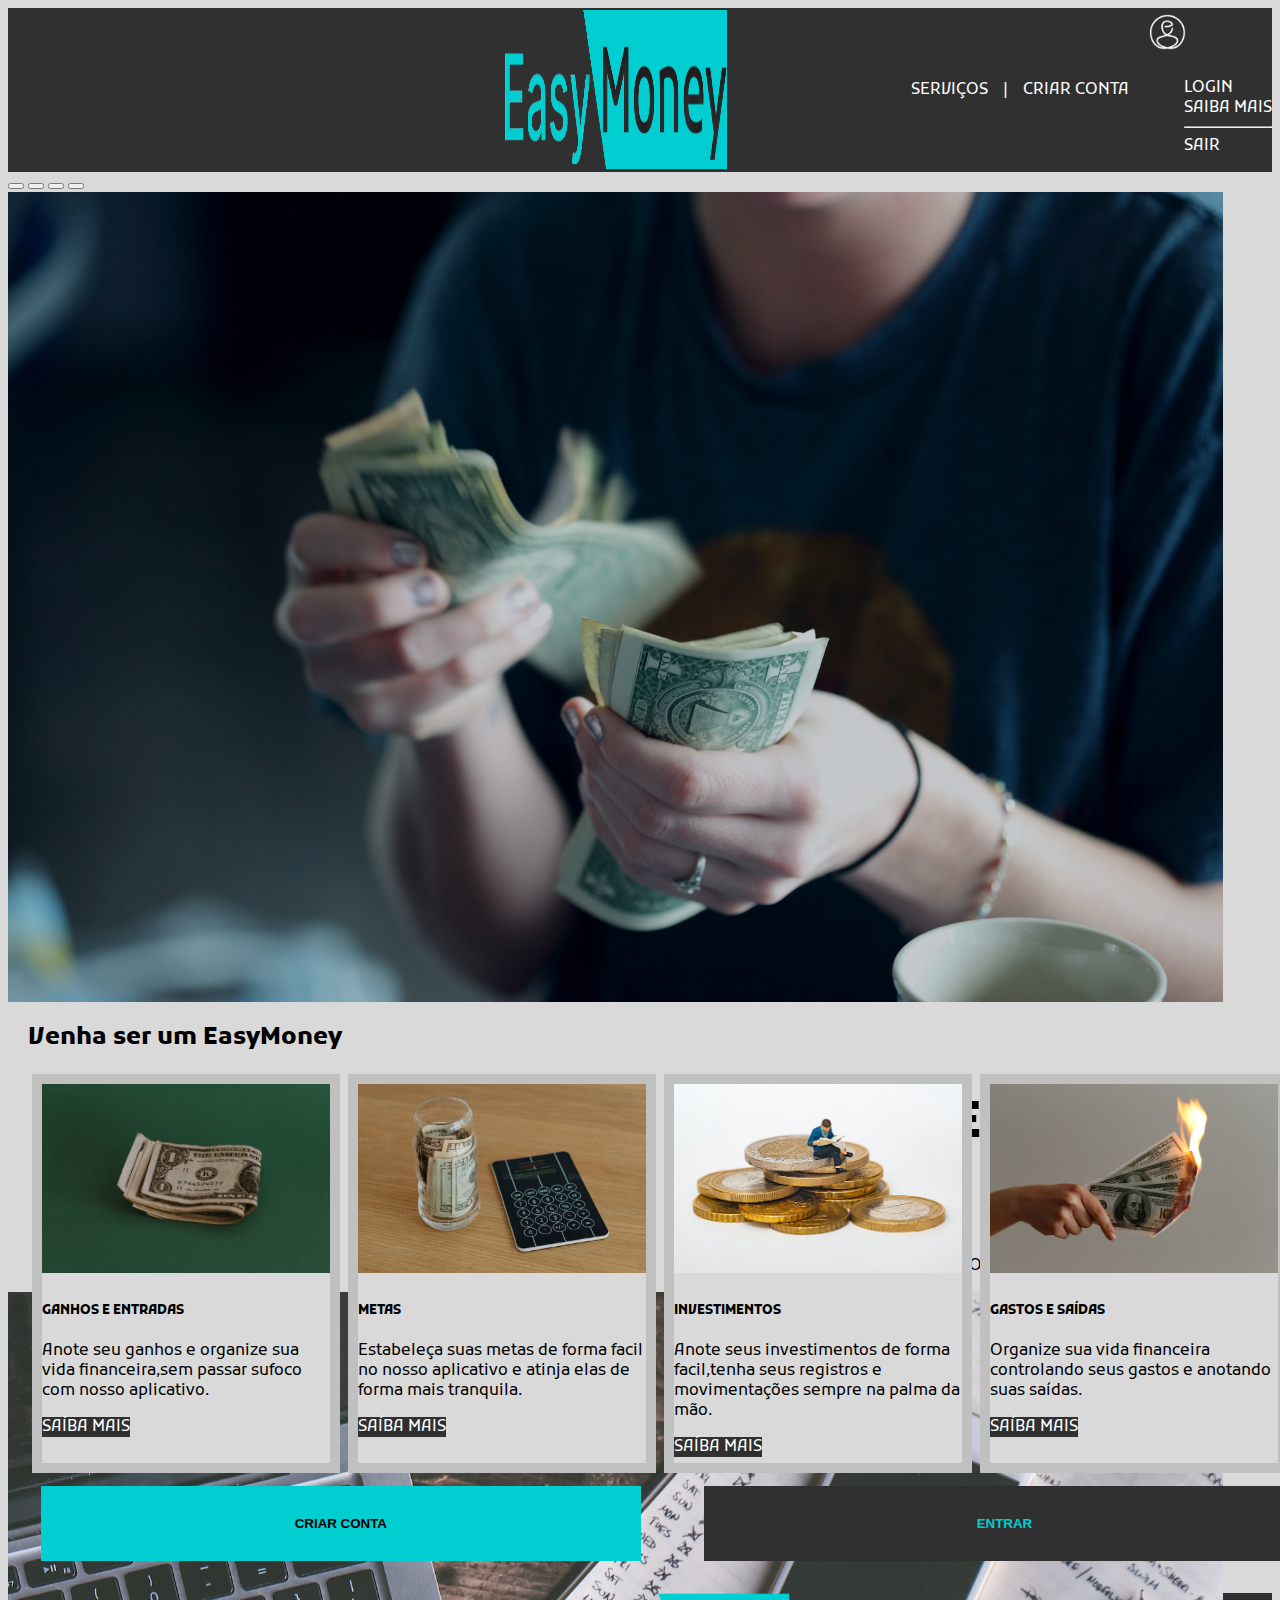
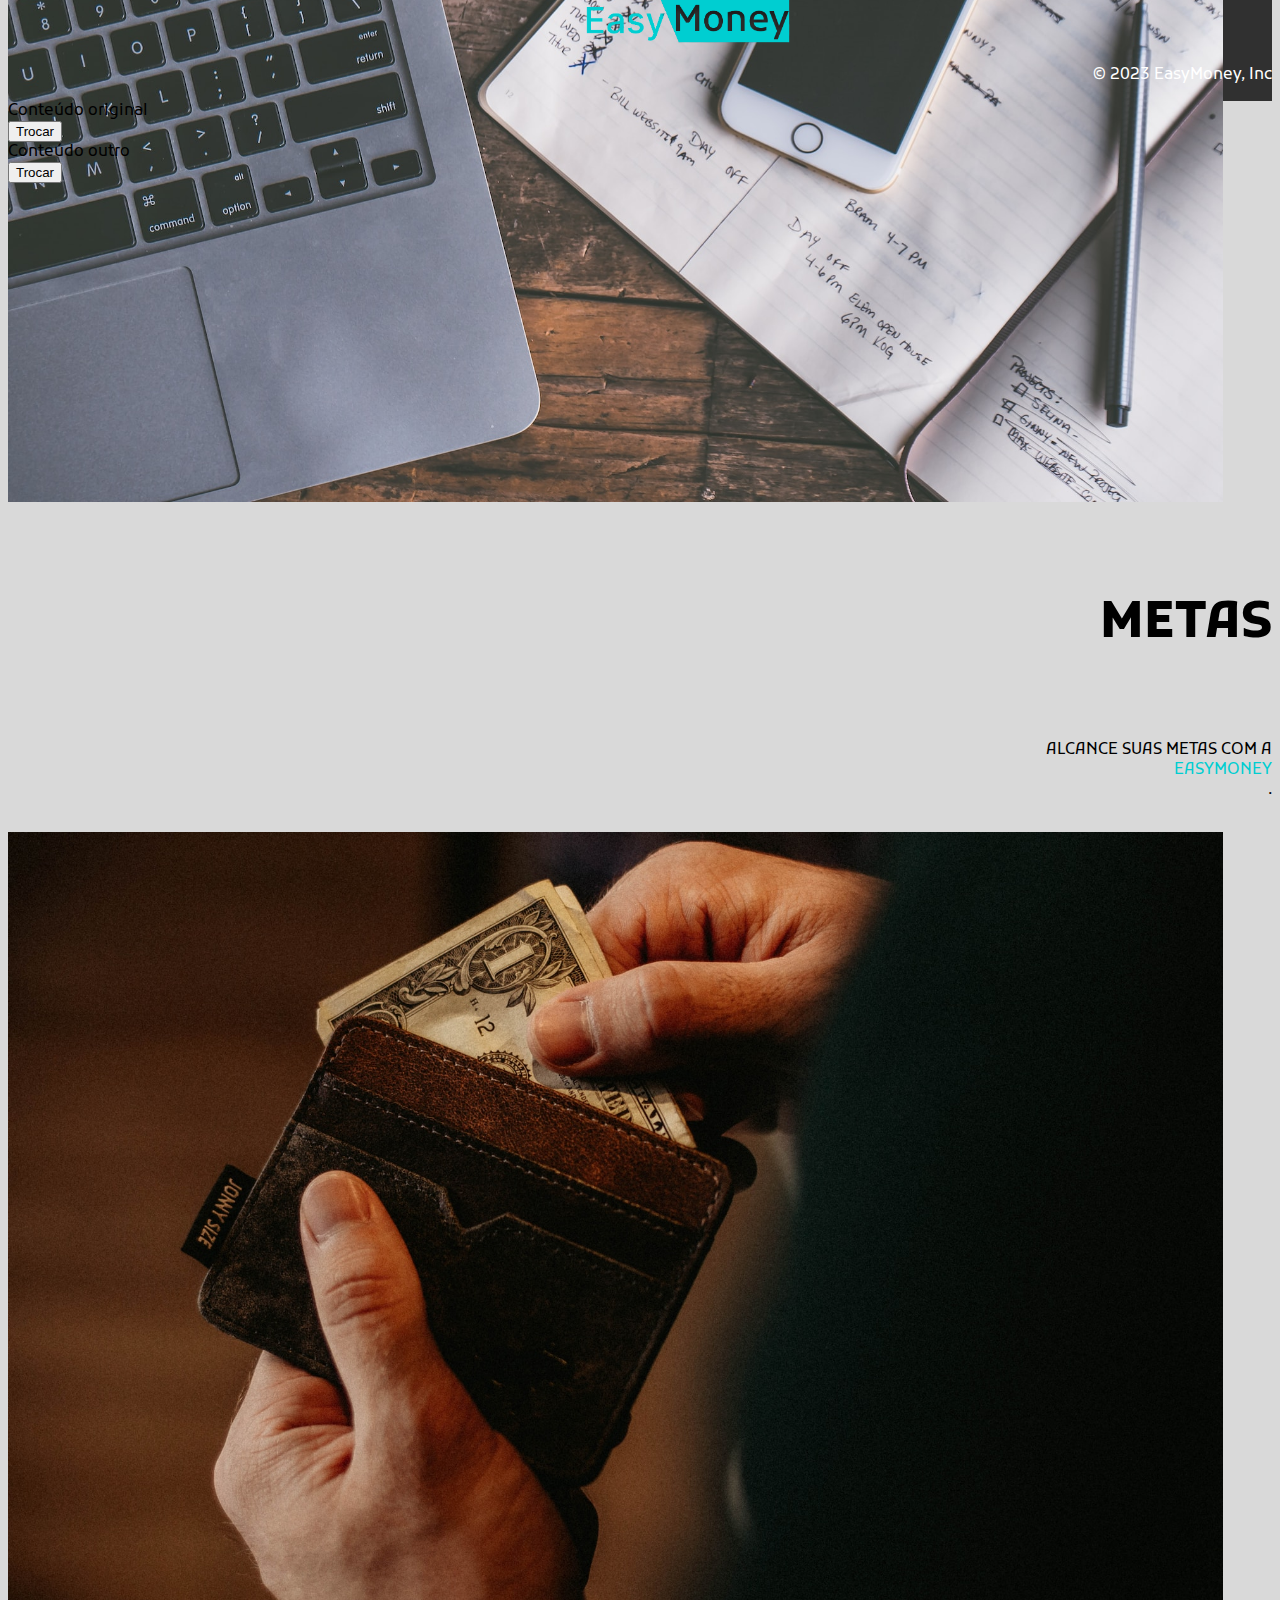
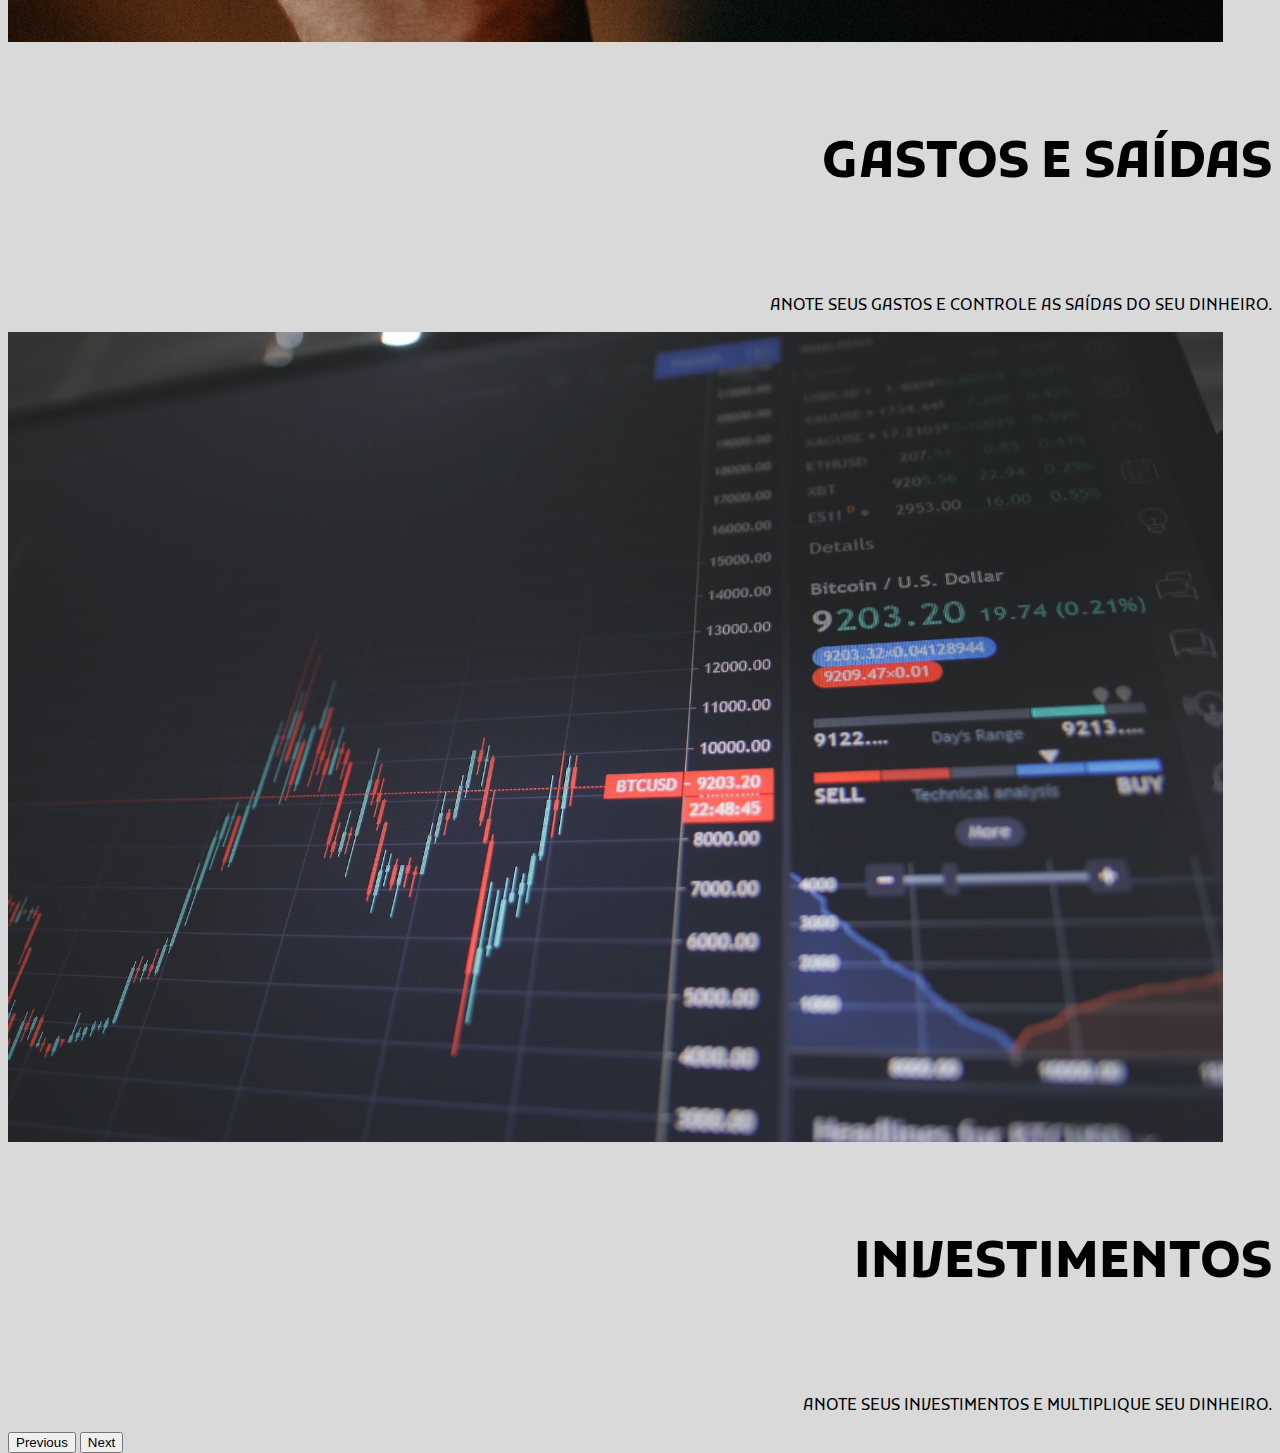
==== commit 3b6c2522: "add novas paginas, finalizando menu e pagina index" ====
--- a/index.html
+++ b/index.html
@@ -1,239 +1,203 @@
 <!DOCTYPE html>
-<html lang="en">
-
-    <head>
-        <meta charset="UTF-8" />
-        <meta name="viewport" content="width=device-width, initial-scale=1.0" />
-        <title>Easy Money</title>
-        <!-- FAVICON -->
-        <link rel="icon" type="image/x-icon" href="IMG/icones/favicon-easyMoney.png" />
-        <!-- BOOTSTRAP -->
-        <link href="https://cdn.jsdelivr.net/npm/bootstrap@5.3.0/dist/css/bootstrap.min.css" rel="stylesheet"
-            integrity="sha384-9ndCyUaIbzAi2FUVXJi0CjmCapSmO7SnpJef0486qhLnuZ2cdeRhO02iuK6FUUVM" crossorigin="anonymous" />
-        <script src="https://cdn.jsdelivr.net/npm/bootstrap@5.3.0/dist/js/bootstrap.bundle.min.js"
-            integrity="sha384-geWF76RCwLtnZ8qwWowPQNguL3RmwHVBC9FhGdlKrxdiJJigb/j/68SIy3Te4Bkz"
-            crossorigin="anonymous"></script>
-        <!-- CSS -->
-        <link rel="stylesheet" href="CSS/style.css" />
-        <!-- JS -->
-        <script src="JS/index.js"></script>
-        <!-- FONT -->
-        <link rel="preconnect" href="https://fonts.googleapis.com">
-        <link rel="preconnect" href="https://fonts.gstatic.com" crossorigin>
-        <link href="https://fonts.googleapis.com/css2?family=Kufam:wght@400;500;700&display=swap" rel="stylesheet">
-       
-    </head>
-
-    <body>
-        <header>
-            <nav class="top-menu">
-                <div class="container-fluid opcoesMenu">
-                    <div class="menu-logo">
-                        <img src="IMG/logo-easyMoney.png" alt="Logo da Easy Money" class="img-logo-menu" />
-                    </div>
-
-
-                    <!-- <button onclick="toggleMenu()">Abrir Menu</button> -->
-
-                    <div class="servicos">
-                        <a href="#servicos">SERVIÇOS</a>
-                        <span class="span-menu">|</span>
-                        <a href="..." data-bs-toggle="modal" data-bs-target="#staticBackdrop">CRIAR CONTA</a>
-                        <div class="perfil">
+<html lang="pt-br">
+
+<head>
+    <meta charset="UTF-8" />
+    <meta name="viewport" content="width=device-width, initial-scale=1.0" />
+    <title>Easy Money</title>
+    <!-- FAVICON -->
+    <link rel="icon" type="image/x-icon" href="IMG/icones/favicon-easyMoney.png" />
+    <!-- BOOTSTRAP -->
+    <link href="https://cdn.jsdelivr.net/npm/bootstrap@5.3.0/dist/css/bootstrap.min.css" rel="stylesheet"
+        integrity="sha384-9ndCyUaIbzAi2FUVXJi0CjmCapSmO7SnpJef0486qhLnuZ2cdeRhO02iuK6FUUVM" crossorigin="anonymous" />
+    <script src="https://cdn.jsdelivr.net/npm/bootstrap@5.3.0/dist/js/bootstrap.bundle.min.js"
+        integrity="sha384-geWF76RCwLtnZ8qwWowPQNguL3RmwHVBC9FhGdlKrxdiJJigb/j/68SIy3Te4Bkz"
+        crossorigin="anonymous"></script>
+    <!-- CSS -->
+    <link rel="stylesheet" href="CSS/style.css" />
+    <!-- JS -->
+    <script src="JS/index.js"></script>
+    <!-- FONT -->
+    <link rel="preconnect" href="https://fonts.googleapis.com">
+    <link rel="preconnect" href="https://fonts.gstatic.com" crossorigin>
+    <link href="https://fonts.googleapis.com/css2?family=Kufam:wght@400;500;700&display=swap" rel="stylesheet">
+
+</head>
+
+<body>
+    <header>
+        <nav class="top-menu">
+            <div class="container-fluid opcoesMenu">
+                <div class="menu-logo">
+                    <img src="IMG/logo-easyMoney.png" alt="Logo da Easy Money" class="img-logo-menu" />
+                </div>
+
+
+                <!-- <button onclick="toggleMenu()">Abrir Menu</button> -->
+
+                <div class="servicos">
+                    <a href="#servicos">SERVIÇOS</a>
+                    <span class="span-menu">|</span>
+                    <a href="paginas/criar_conta.html">CRIAR CONTA</a>
+                    <div class="perfil">
+                        <li class="nav-item dropdown">
                             <img width="48" height="48" src="IMG/icones/icons8-usuário-homem-com-círculo-64 (1).png"
-                                alt="user-male-circle" />
-                        </div>
-                    </div>
-                </div>
-            </nav>
-      
-        </header>
-       <!-- menu toggle  -->
-            <!-- <div id="menu" class="menu">
-                <ul>
-                <li><a href="#">Item 1</a></li>
-                <li><a href="#">Item 2</a></li>
-                <li><a href="#">Item 3</a></li>
-                </ul>
-            </div>
-        -->
-        <section>
-            <div class="carrossel">
-                <div id="carouselExampleCaptions" class="carousel slide">
-                    <div class="carousel-indicators">
-                        <button type="button" data-bs-target="#carouselExampleCaptions" data-bs-slide-to="0" class="active"
-                            aria-current="true" aria-label="Slide 1"></button>
-                        <button type="button" data-bs-target="#carouselExampleCaptions" data-bs-slide-to="1"
-                            aria-label="Slide 2"></button>
-                        <button type="button" data-bs-target="#carouselExampleCaptions" data-bs-slide-to="2"
-                            aria-label="Slide 3"></button>
-                        <button type="button" data-bs-target="#carouselExampleCaptions" data-bs-slide-to="3"
-                            aria-label="Slide 4"></button>
-
-                    </div>
-                    <div class="carousel-inner">
-                        <div class="carousel-item active">
-                            <img src="IMG/carousel/earnings-carrossel.jpg" class="d-block w-100" alt="...">
-                            <div class="carousel-caption d-none d-md-block info-carrossel">
-                                <h5>GANHOS E ENTRADAS</h5>
-                                <p>ANOTE SEUS GANHOS E ORGANIZE SUA VIDA FINANCEIRA.</p>
-                            </div>
-                        </div>
-                        <div class="carousel-item">
-                            <img src="IMG/carousel/task-carrossel.jpg" class="d-block w-100" alt="...">
-                            <div class="carousel-caption d-none d-md-block info-carrossel">
-                                <h5>METAS</h5>
-                                ALCANCE SUAS METAS COM A <span>EASYMONEY</span>.</p>
-                            </div>
-                        </div>
-                        <div class="carousel-item">
-                            <img src="IMG/carousel/spending-carrossel.jpg" class="d-block w-100" alt="...">
-                            <div class="carousel-caption d-none d-md-block info-carrossel">
-                                <h5>GASTOS E SAÍDAS</h5>
-                                <p>ANOTE SEUS GASTOS E CONTROLE AS SAÍDAS DO SEU DINHEIRO.</p>
-                            </div>
-                        </div>
-                        <div class="carousel-item">
-                            <img src="IMG/carousel/invest-carrossel.jpg" class="d-block w-100" alt="...">
-                            <div class="carousel-caption d-none d-md-block info-carrossel">
-                                <h5>INVESTIMENTOS</h5>
-                                <p>ANOTE SEUS INVESTIMENTOS E MULTIPLIQUE SEU DINHEIRO.</p>
-                            </div>
-                        </div>
-                    </div>
-                    <button class="carousel-control-prev" type="button" data-bs-target="#carouselExampleCaptions"
-                        data-bs-slide="prev">
-                        <span class="carousel-control-prev-icon" aria-hidden="true"></span>
-                        <span class="visually-hidden">Previous</span>
-                    </button>
-                    <button class="carousel-control-next" type="button" data-bs-target="#carouselExampleCaptions"
-                        data-bs-slide="next">
-                        <span class="carousel-control-next-icon" aria-hidden="true"></span>
-                        <span class="visually-hidden">Next</span>
-                    </button>
-                </div>
-            </div>
-        </section>
-        <article>
-            <div class="article" id="servicos">
-                <div class="article-text">
-                    <h2>Venha ser um EasyMoney</h2>
-                </div>
-
-                <div class="cards">
-
-                    <div class="card" style="width: 18rem;">
-                        <img src="IMG/dollar-alternative.jpg" class="card-img-top" alt="...">
-                        <div class="card-body">
-                            <h5 class="card-title">GANHOS E ENTRADAS</h5>
-                            <p class="card-text">Anote seu ganhos e organize sua vida financeira,sem passar sufoco com nosso aplicativo.</p>
-                            <a href="#" class="btn btn-saiba">SAÍBA MAIS</a>
-                        </div>
-                    </div>
-                    <div class="card" style="width: 18rem;">
-                        <img src="IMG/task-alternative.png" class="card-img-top" alt="...">
-                        <div class="card-body">
-                            <h5 class="card-title">METAS</h5>
-                            <p class="card-text">Estabeleça suas metas de forma facil no nosso aplicativo e atinja elas de forma mais tranquila.</p>
-                            <a href="#" class="btn btn-saiba">SAÍBA MAIS</a>
-                        </div>
-                    </div>
-                    <div class="card" style="width: 18rem;">
-                        <img src="IMG/invest-alternative.jpg" class="card-img-top" alt="...">
-                        <div class="card-body">
-                            <h5 class="card-title">INVESTIMENTOS</h5>
-                            <p class="card-text">Anote seus investimentos de forma facil,tenha seus registros e movimentações sempre na palma da mão.</p>
-                            <a href="#" class="btn btn-saiba">SAÍBA MAIS</a>
-                        </div>
-                    </div>
-                    <div class="card" style="width: 18rem;">
-                        <img src="IMG/fire-dollar-alternative.jpg" class="card-img-top" alt="...">
-                        <div class="card-body">
-                            <h5 class="card-title">GASTOS E SAÍDAS</h5>
-                            <p class="card-text">Organize sua vida financeira controlando seus gastos e anotando suas saídas.</p>
-                            <a href="#" class="btn btn-saiba">SAÍBA MAIS</a>
-                        </div>
-                    </div>
-                </div>
-                <div class="login-cadastro">
-                    <button type="button" class="criar-conta-article" >
-                        <div >
-                            <h4>CRIAR CONTA</h4>
-                        </div>
-                    </button>
-                    <button type="button" class="entrar-article">
-                        <div>
-                            <h4>ENTRAR</h4>
-                        </div>
-                    </button>
-                </div>
-            </div>
-        </article>
-        <footer>
-            <div class="footer">
-                
-                <div class="footer-logo">
-                    <img src="IMG/logo-easyMoney.png" alt="">
-                </div>
-                <div class="licenca">
-                    <p>© 2023 EasyMoney, Inc</p>
-                </div>
-
-                
-            </div>
-        </footer>
-        <div id="item">Conteúdo original</div>
-        <button onclick="trocarItem()">Trocar</button>
-        <div id="item">Conteúdo outro</div>
-        <button onclick="voltarItem()">Trocar</button>
-
-    <!-- Modal -->
-    <div class="modal fade" id="staticBackdrop" data-bs-backdrop="static" data-bs-keyboard="false" tabindex="-1" aria-labelledby="staticBackdropLabel" aria-hidden="true">
-        <div class="modal-dialog">
-            <div class="modal-content">
-                <div class="close-modal">
-                    <button type="button" class="btn-close" data-bs-dismiss="modal" aria-label="Close"></button>
-
-                </div>
-                <div class="modal-criar-conta">
-
-                    <div class="input-conta">
-                        <div class="logo-modal">
-                            <h3>Cadastro</h3>
-                            <img src="IMG/logo-easyMoney.png" alt="">
-                                <br>
-                            <h5>Olá, bom ter ver por aqui!</h5>
-                        </div>
-                        <div class="input-modal">
-                            <input type="text">
-                            <input type="text">
-                            <input type="text">
-                            <input type="text">
-                            <input type="text">
-                            <input type="text">
-                        </div>
-                        <div class="redes-sociais">
-                            <div class="icone-rede"></div>
-                            <div class="icone-rede"></div>
-                            <div class="icone-rede"></div>
-                        </div>
-                    </div>
-
-                    <div class="img-criar-conta">
-                        <img src="IMG/ilustracoes/undraw_finance_re_gnv2 (1).svg" alt="">
-                    </div>
-
-                 
-
-
-
-                </div>
+                                alt="user-male-circle" class="nav-link dropdown-toggle" role="button"
+                                data-bs-toggle="dropdown" aria-expanded="false" />
+                            <ul class="dropdown-menu">
+                                <li><a class="dropdown-item" href="paginas/login.html">LOGIN</a></li>
+                                <li><a class="dropdown-item" href="paginas/em_andamento.html">SAIBA MAIS</a></li>
+                                <li>
+                                    <hr class="dropdown-divider">
+                                </li>
+                                <li><a class="dropdown-item" href="paginas/em_andamento.html">SAIR</a></li>
+                            </ul>
+                        </li>
+                    </div>
+                </div>
+            </div>
+        </nav>
+    </header>
+
+
+    <section>
+        <div class="carrossel">
+            <div id="carouselExampleCaptions" class="carousel slide">
+                <div class="carousel-indicators">
+                    <button type="button" data-bs-target="#carouselExampleCaptions" data-bs-slide-to="0" class="active"
+                        aria-current="true" aria-label="Slide 1"></button>
+                    <button type="button" data-bs-target="#carouselExampleCaptions" data-bs-slide-to="1"
+                        aria-label="Slide 2"></button>
+                    <button type="button" data-bs-target="#carouselExampleCaptions" data-bs-slide-to="2"
+                        aria-label="Slide 3"></button>
+                    <button type="button" data-bs-target="#carouselExampleCaptions" data-bs-slide-to="3"
+                        aria-label="Slide 4"></button>
+
+                </div>
+                <div class="carousel-inner">
+                    <div class="carousel-item active">
+                        <img src="IMG/carousel/earnings-carrossel.jpg" class="d-block w-100" alt="...">
+                        <div class="carousel-caption d-none d-md-block info-carrossel">
+                            <h5>GANHOS E ENTRADAS</h5>
+                            <p>ANOTE SEUS GANHOS E ORGANIZE SUA VIDA FINANCEIRA.</p>
+                        </div>
+                    </div>
+                    <div class="carousel-item">
+                        <img src="IMG/carousel/task-carrossel.jpg" class="d-block w-100" alt="...">
+                        <div class="carousel-caption d-none d-md-block info-carrossel">
+                            <h5>METAS</h5>
+                            ALCANCE SUAS METAS COM A <span>EASYMONEY</span>.</p>
+                        </div>
+                    </div>
+                    <div class="carousel-item">
+                        <img src="IMG/carousel/spending-carrossel.jpg" class="d-block w-100" alt="...">
+                        <div class="carousel-caption d-none d-md-block info-carrossel">
+                            <h5>GASTOS E SAÍDAS</h5>
+                            <p>ANOTE SEUS GASTOS E CONTROLE AS SAÍDAS DO SEU DINHEIRO.</p>
+                        </div>
+                    </div>
+                    <div class="carousel-item">
+                        <img src="IMG/carousel/invest-carrossel.jpg" class="d-block w-100" alt="...">
+                        <div class="carousel-caption d-none d-md-block info-carrossel">
+                            <h5>INVESTIMENTOS</h5>
+                            <p>ANOTE SEUS INVESTIMENTOS E MULTIPLIQUE SEU DINHEIRO.</p>
+                        </div>
+                    </div>
+                </div>
+                <button class="carousel-control-prev" type="button" data-bs-target="#carouselExampleCaptions"
+                    data-bs-slide="prev">
+                    <span class="carousel-control-prev-icon" aria-hidden="true"></span>
+                    <span class="visually-hidden">Previous</span>
+                </button>
+                <button class="carousel-control-next" type="button" data-bs-target="#carouselExampleCaptions"
+                    data-bs-slide="next">
+                    <span class="carousel-control-next-icon" aria-hidden="true"></span>
+                    <span class="visually-hidden">Next</span>
+                </button>
             </div>
         </div>
-    </div>
-
-
-
-
-    </body>
+    </section>
+    <article>
+        <div class="article" id="servicos">
+            <div class="article-text">
+                <h2>Venha ser um EasyMoney</h2>
+            </div>
+
+            <div class="cards">
+
+                <div class="card" style="width: 18rem;">
+                    <img src="IMG/dollar-alternative.jpg" class="card-img-top" alt="...">
+                    <div class="card-body">
+                        <h5 class="card-title">GANHOS E ENTRADAS</h5>
+                        <p class="card-text">Anote seu ganhos e organize sua vida financeira,sem passar sufoco com nosso
+                            aplicativo.</p>
+                        <a href="paginas/em_andamento.html" class="btn btn-saiba">SAÍBA MAIS</a>
+                    </div>
+                </div>
+                <div class="card" style="width: 18rem;">
+                    <img src="IMG/task-alternative.png" class="card-img-top" alt="...">
+                    <div class="card-body">
+                        <h5 class="card-title">METAS</h5>
+                        <p class="card-text">Estabeleça suas metas de forma facil no nosso aplicativo e atinja elas de
+                            forma mais tranquila.</p>
+                        <a href="paginas/em_andamento.html" class="btn btn-saiba">SAÍBA MAIS</a>
+                    </div>
+                </div>
+                <div class="card" style="width: 18rem;">
+                    <img src="IMG/invest-alternative.jpg" class="card-img-top" alt="...">
+                    <div class="card-body">
+                        <h5 class="card-title">INVESTIMENTOS</h5>
+                        <p class="card-text">Anote seus investimentos de forma facil,tenha seus registros e
+                            movimentações sempre na palma da mão.</p>
+                        <a href="paginas/em_andamento.html" class="btn btn-saiba">SAÍBA MAIS</a>
+                    </div>
+                </div>
+                <div class="card" style="width: 18rem;">
+                    <img src="IMG/fire-dollar-alternative.jpg" class="card-img-top" alt="...">
+                    <div class="card-body">
+                        <h5 class="card-title">GASTOS E SAÍDAS</h5>
+                        <p class="card-text">Organize sua vida financeira controlando seus gastos e anotando suas
+                            saídas.</p>
+                        <a href="paginas/em_andamento.html" class="btn btn-saiba">SAÍBA MAIS</a>
+                    </div>
+                </div>
+            </div>
+            <div class="login-cadastro">
+                <button type="button" class="criar-conta-article">
+                    <div>
+                        <h4>CRIAR CONTA</h4>
+                    </div>
+                </button>
+                <button type="button" class="entrar-article">
+                    <div>
+                        <h4>ENTRAR</h4>
+                    </div>
+                </button>
+            </div>
+        </div>
+    </article>
+    <footer>
+        <div class="footer">
+
+            <div class="footer-logo">
+                <img src="IMG/logo-easyMoney.png" alt="">
+            </div>
+            <div class="licenca">
+                <p>© 2023 EasyMoney, Inc</p>
+            </div>
+
+
+        </div>
+    </footer>
+    <div id="item">Conteúdo original</div>
+    <button onclick="trocarItem()">Trocar</button>
+    <div id="item">Conteúdo outro</div>
+    <button onclick="voltarItem()">Trocar</button>
+
+
+
+
+
+</body>
+
 </html>--- a/CSS/style.css
+++ b/CSS/style.css
@@ -119,23 +119,17 @@
     background-color: var(--backgrond);
     border-color: var(--primary-color);
 }
-.menu {
-    height: 0;
-    overflow: hidden;
-    transition: height 0.3s ease;
-  }
-  .menu.aberto {
-    height: 200px;
-    position: absolute;
-    border: 5px dotted var(--primary-color);
-    z-index: 1;
-    display: flex;
-    flex-direction: row;
-    width: 100%;
-    justify-content: end;
-
-  }
-
+.dropdown{
+    list-style-type: none;
+}
+.dropdown-menu{
+    list-style-type: none;
+    background-color: var(--primary-color);
+}
+.dropdown-item:hover{
+    background-color: var(--primary-color);
+    color: var(--secundary-color);
+}
 article .login-cadastro{
     /* border: 5px dotted var(--primary-color); */
     display: flex;
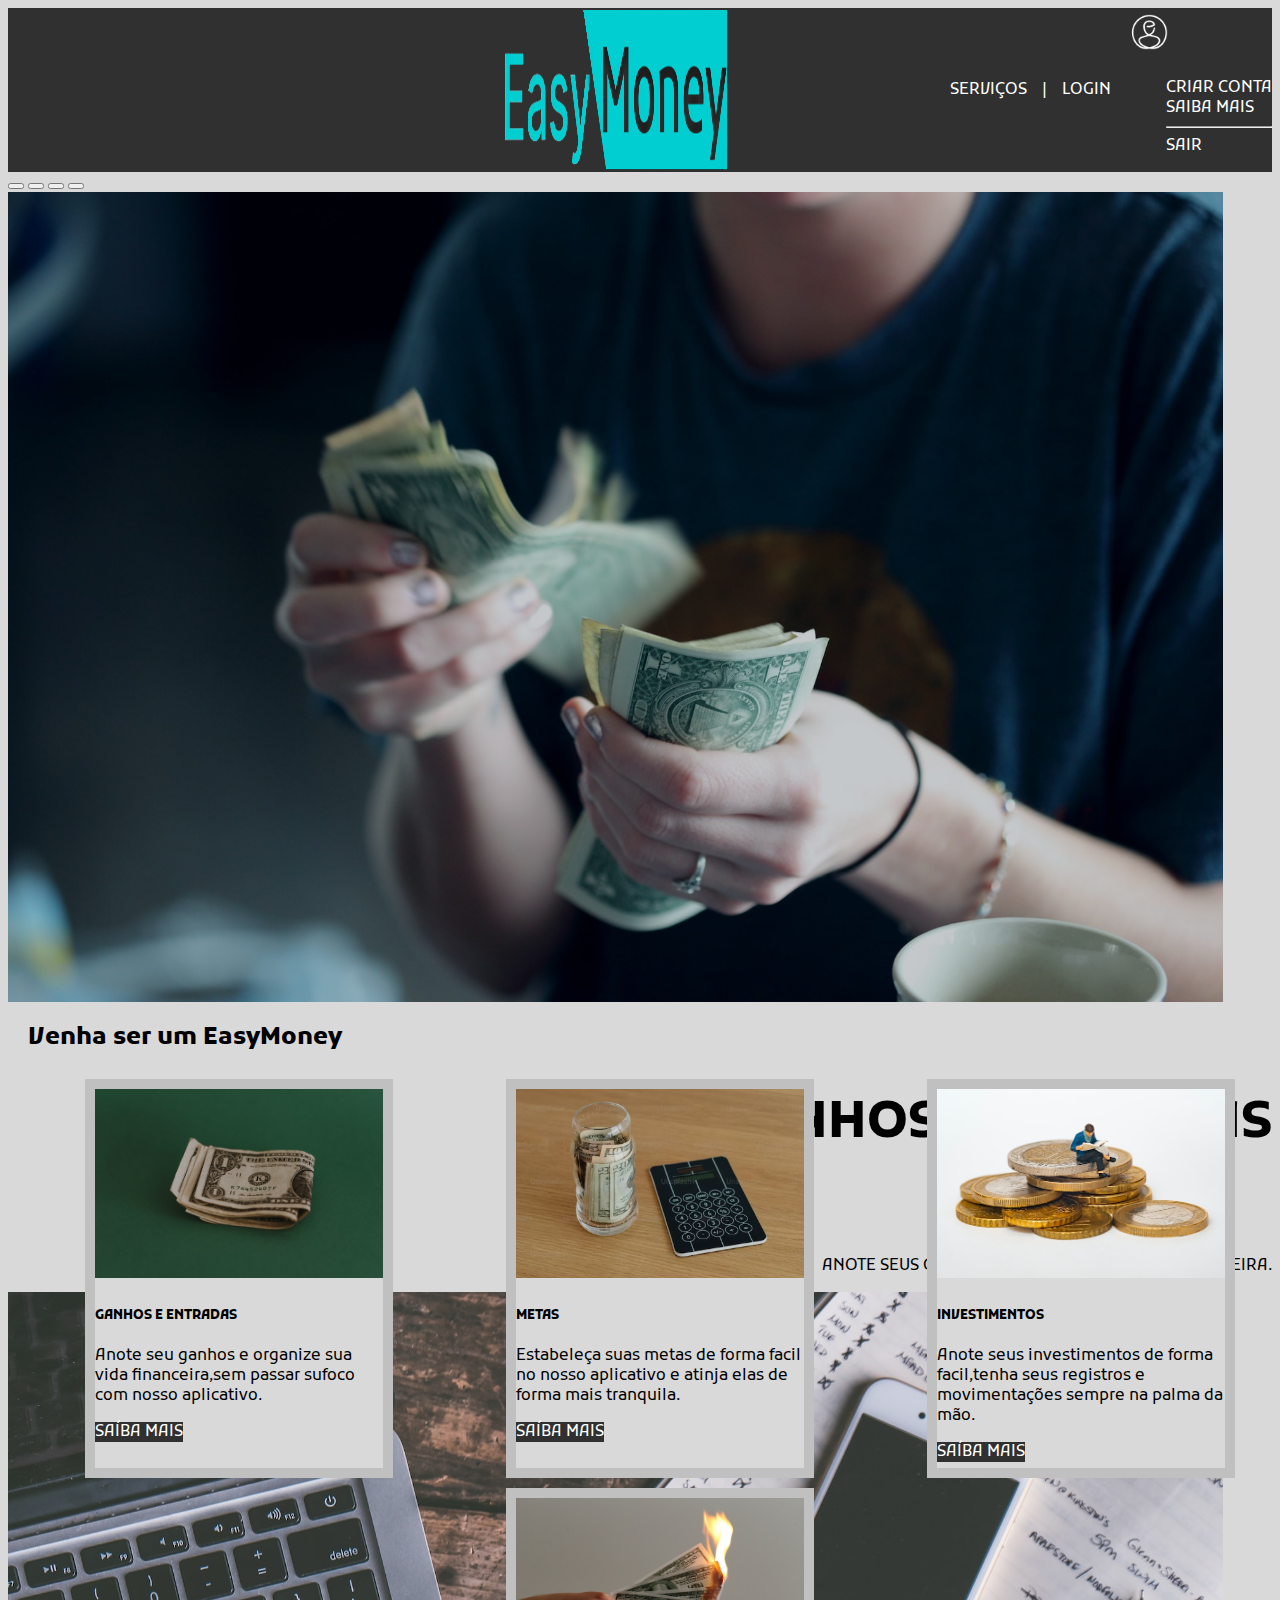
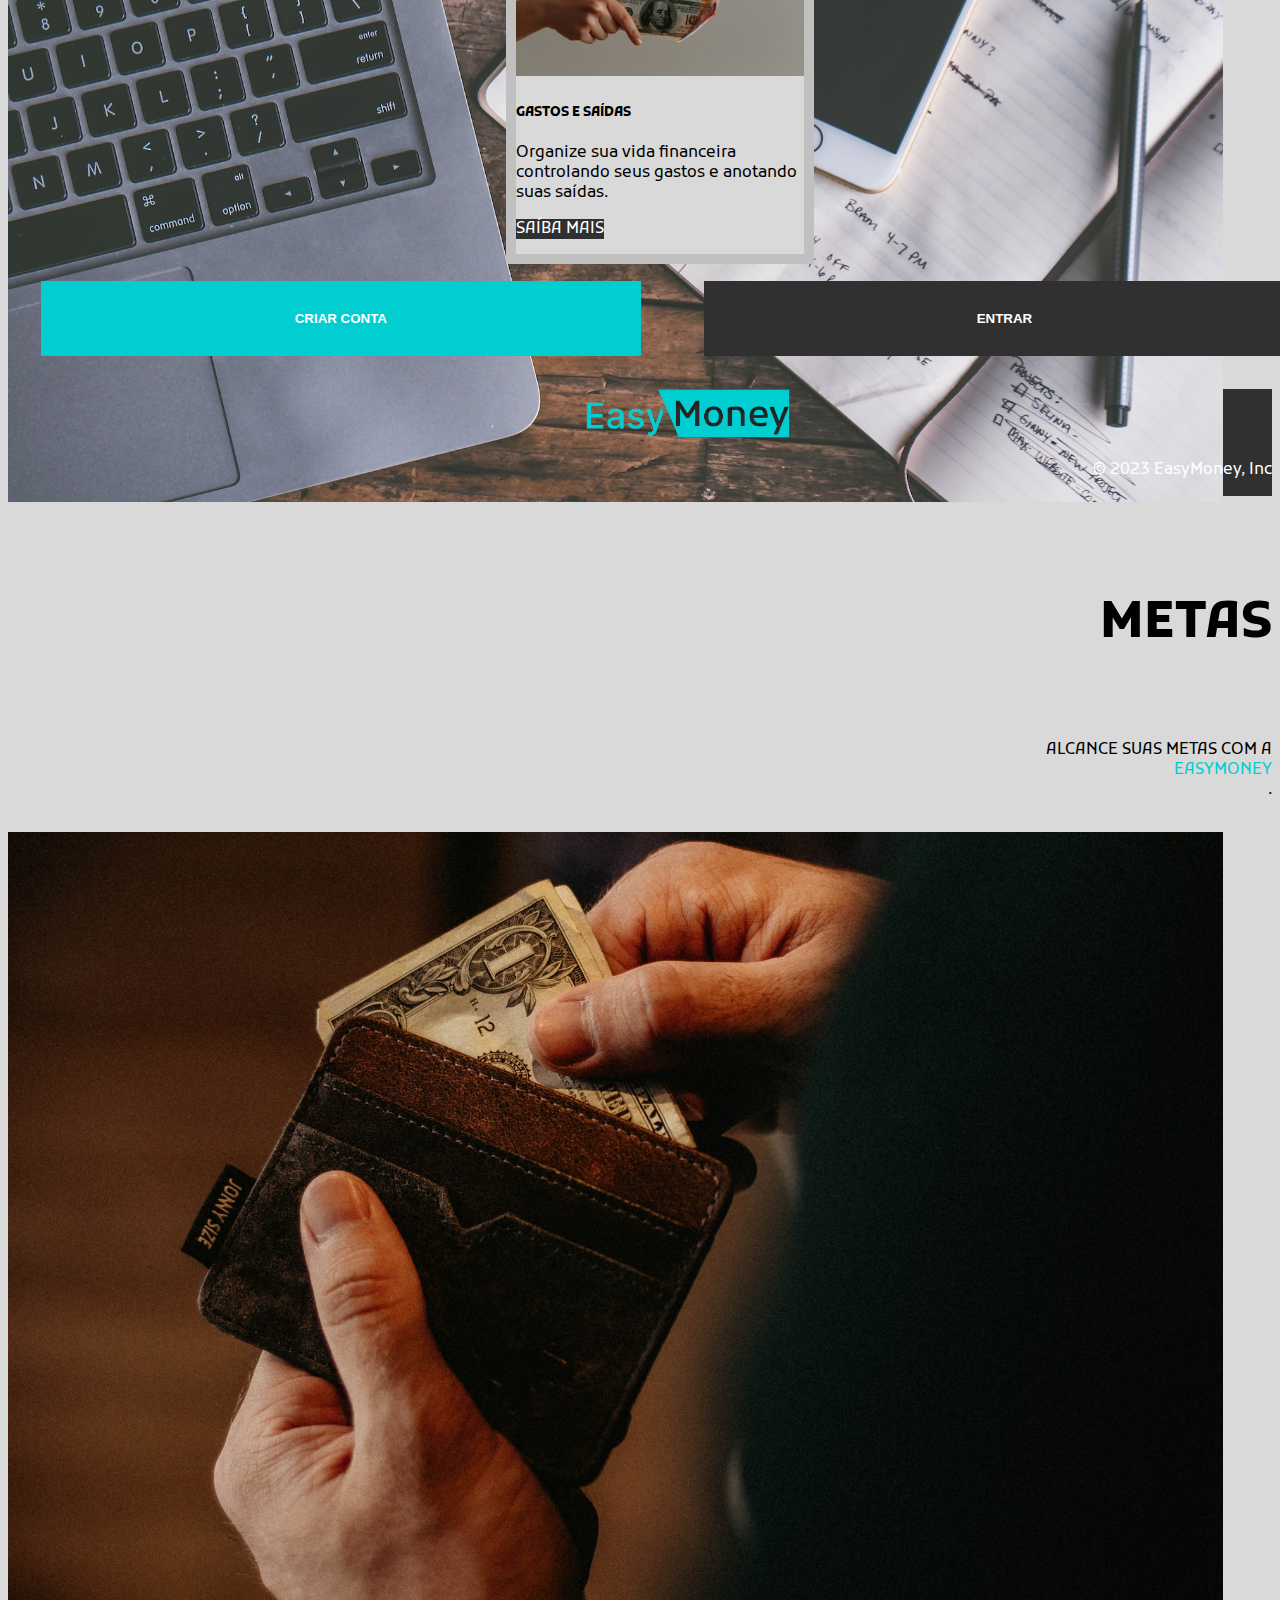
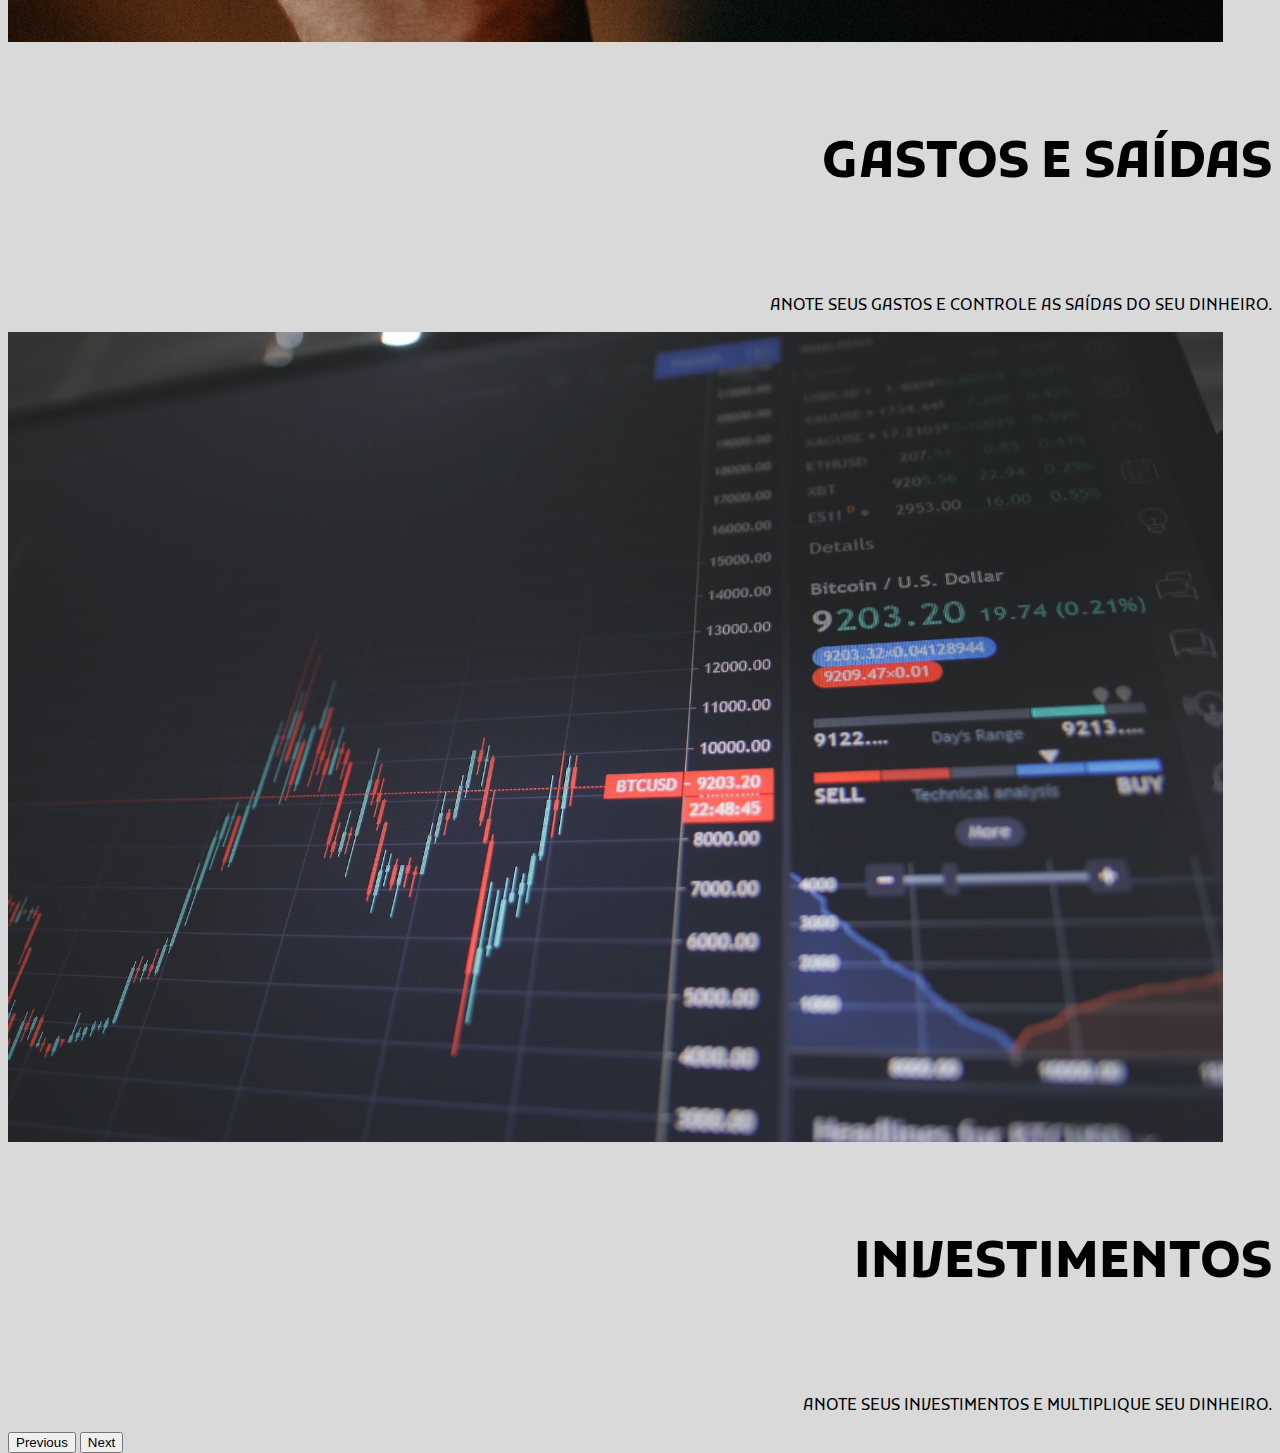
==== commit 8c0bf7a1: "Finalizando fase 1,navegacao,inicio js" ====
--- a/index.html
+++ b/index.html
@@ -31,26 +31,22 @@
                 <div class="menu-logo">
                     <img src="IMG/logo-easyMoney.png" alt="Logo da Easy Money" class="img-logo-menu" />
                 </div>
-
-
-                <!-- <button onclick="toggleMenu()">Abrir Menu</button> -->
-
                 <div class="servicos">
                     <a href="#servicos">SERVIÇOS</a>
                     <span class="span-menu">|</span>
-                    <a href="paginas/criar_conta.html">CRIAR CONTA</a>
+                    <a href="paginas/login.html">LOGIN</a>
                     <div class="perfil">
                         <li class="nav-item dropdown">
                             <img width="48" height="48" src="IMG/icones/icons8-usuário-homem-com-círculo-64 (1).png"
                                 alt="user-male-circle" class="nav-link dropdown-toggle" role="button"
                                 data-bs-toggle="dropdown" aria-expanded="false" />
                             <ul class="dropdown-menu">
-                                <li><a class="dropdown-item" href="paginas/login.html">LOGIN</a></li>
-                                <li><a class="dropdown-item" href="paginas/em_andamento.html">SAIBA MAIS</a></li>
+                                <li><a class="dropdown-item"  href="index.html" onclick="funcao_nao_disponivel()">CRIAR CONTA</a></li>
+                                <li><a class="dropdown-item" href="index.html" onclick="funcao_nao_disponivel()">SAIBA MAIS</a></li>
                                 <li>
                                     <hr class="dropdown-divider">
                                 </li>
-                                <li><a class="dropdown-item" href="paginas/em_andamento.html">SAIR</a></li>
+                                <li><a class="dropdown-item" href="index.html" onclick="funcao_nao_disponivel()">SAIR</a></li>
                             </ul>
                         </li>
                     </div>
@@ -131,7 +127,7 @@
                         <h5 class="card-title">GANHOS E ENTRADAS</h5>
                         <p class="card-text">Anote seu ganhos e organize sua vida financeira,sem passar sufoco com nosso
                             aplicativo.</p>
-                        <a href="paginas/em_andamento.html" class="btn btn-saiba">SAÍBA MAIS</a>
+                        <a href="index.html" onclick="funcao_nao_disponivel()" class="btn btn-saiba">SAÍBA MAIS</a>
                     </div>
                 </div>
                 <div class="card" style="width: 18rem;">
@@ -140,7 +136,7 @@
                         <h5 class="card-title">METAS</h5>
                         <p class="card-text">Estabeleça suas metas de forma facil no nosso aplicativo e atinja elas de
                             forma mais tranquila.</p>
-                        <a href="paginas/em_andamento.html" class="btn btn-saiba">SAÍBA MAIS</a>
+                        <a href="index.html" onclick="funcao_nao_disponivel()" class="btn btn-saiba">SAÍBA MAIS</a>
                     </div>
                 </div>
                 <div class="card" style="width: 18rem;">
@@ -149,7 +145,7 @@
                         <h5 class="card-title">INVESTIMENTOS</h5>
                         <p class="card-text">Anote seus investimentos de forma facil,tenha seus registros e
                             movimentações sempre na palma da mão.</p>
-                        <a href="paginas/em_andamento.html" class="btn btn-saiba">SAÍBA MAIS</a>
+                        <a href="index.html" onclick="funcao_nao_disponivel()" class="btn btn-saiba">SAÍBA MAIS</a>
                     </div>
                 </div>
                 <div class="card" style="width: 18rem;">
@@ -158,19 +154,19 @@
                         <h5 class="card-title">GASTOS E SAÍDAS</h5>
                         <p class="card-text">Organize sua vida financeira controlando seus gastos e anotando suas
                             saídas.</p>
-                        <a href="paginas/em_andamento.html" class="btn btn-saiba">SAÍBA MAIS</a>
+                        <a href="index.html" onclick="funcao_nao_disponivel()" class="btn btn-saiba">SAÍBA MAIS</a>
                     </div>
                 </div>
             </div>
             <div class="login-cadastro">
                 <button type="button" class="criar-conta-article">
                     <div>
-                        <h4>CRIAR CONTA</h4>
+                        <a href="index.html" onclick="funcao_nao_disponivel()"><h4>CRIAR CONTA</h4></a>
                     </div>
                 </button>
                 <button type="button" class="entrar-article">
                     <div>
-                        <h4>ENTRAR</h4>
+                        <a href="paginas/login.html"><h4>ENTRAR</h4></a>
                     </div>
                 </button>
             </div>
@@ -189,15 +185,6 @@
 
         </div>
     </footer>
-    <div id="item">Conteúdo original</div>
-    <button onclick="trocarItem()">Trocar</button>
-    <div id="item">Conteúdo outro</div>
-    <button onclick="voltarItem()">Trocar</button>
-
-
-
-
-
 </body>
 
 </html>--- a/CSS/style.css
+++ b/CSS/style.css
@@ -102,12 +102,14 @@
     display: flex;
     flex-direction: row;
     justify-content: space-around;
+    flex-wrap: wrap;
 }
 article .card img{
     height: 50%;
     width: 100%;
 }
 article .card{
+    margin:5px;
     background-color: var(--backgrond);
     border: 10px solid #c0c0c0;
 }
@@ -149,7 +151,7 @@
     align-items: center;
     border: none;
 }
-article .criar-conta-article:hover{
+article a .criar-conta-article:hover{
     color: var(--white);
 }
 article .entrar-article{
@@ -163,7 +165,7 @@
     align-items: center;
     border: none;
 }
-article .entrar-article:hover{
+article a .entrar-article:hover{
     color: var(--white);
 }
 .footer{
@@ -178,4 +180,107 @@
 .footer img{
     width: 30%;
     margin-right: 5%;
-}+}
+
+/* ===== */
+/* LOGIN */
+/* ===== */
+.footer-login{
+    display: flex;
+    flex-direction: column;
+    align-items: center;
+    text-align: center;
+    width: 100%;
+    height: 10%;
+    background-color: var(--primary-color);
+    color: var(--white);
+}
+.quadro-login{
+    display: flex;
+    flex-direction: row;
+    width: auto;
+    height: 62vh;
+    margin: 5%;
+    width: 100%;
+    flex-wrap: wrap;
+}
+.img-logo{
+    display: flex;
+    flex-direction: column;
+    justify-content: center;
+    background-color: var(--primary-color);
+    width: 50%;
+    border: 10% 50% 100% 23%;
+}
+.img-logo img{
+    width: 80%;
+    height: auto;
+    margin-left: 10%;
+}
+.input-login{
+    display: flex;
+    flex-direction: column;
+    justify-content: center;
+    align-items: center;
+    width: 50%;
+    
+}
+
+.input-login img{
+    width: 15%;
+    height: auto;
+    margin-bottom: 4%;
+}
+.input-login h2{
+    font-size: 50px;
+    border-bottom:2px solid var(--primary-color);
+}
+form{
+    display: flex;
+    flex-direction: column;
+    align-items: center;
+    width:100%;
+}
+form .campos{
+    margin-top: 2%;
+    width: 60%;
+}
+form h6{
+    font-size: 12px;
+}
+.botoes{
+    display: flex;
+    flex-direction: row;
+    justify-content: center;
+    width:10%;
+    gap:10px
+}
+.botoes .btn-entrar{
+    background-color: var(--secundary-color);
+    color: var(--white);
+}
+.botoes .btn-entrar:hover{
+    background-color: var(--backgrond);
+    color: var(--primary-color);
+    border:1px solid var(--primary-color);
+}
+.input-login input{
+    width: 100%;
+}
+.botoes .btn-voltar{
+    background-color: var(--primary-color);
+    color: var(--white);
+}
+.botoes .btn-voltar:hover{
+    background-color: var(--backgrond);
+    color: var(--primary-color);
+    border:1px solid var(--primary-color);
+}
+.esqueci button{
+    border: none;
+    background-color: var(--backgrond);
+    color: var(--white);
+}
+.esqueci button:hover{
+    color: var(--primary-color);
+}
